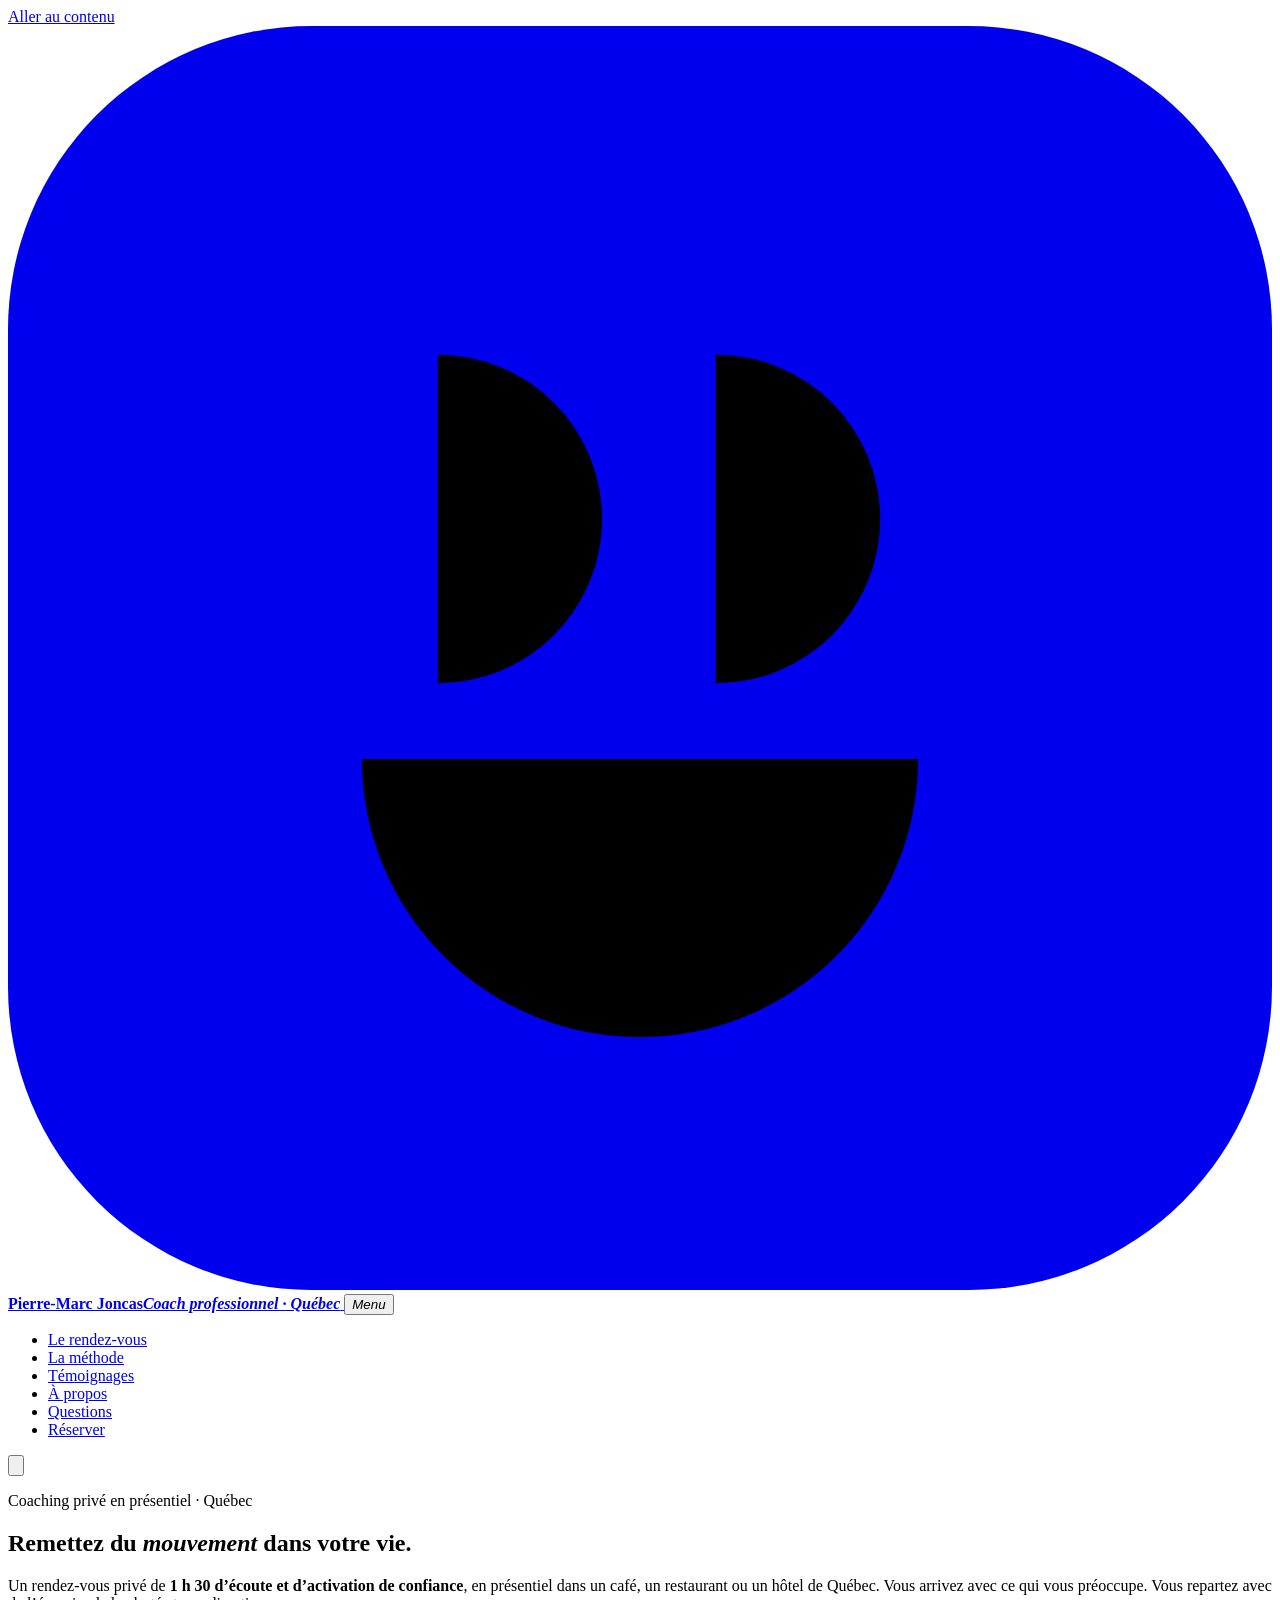
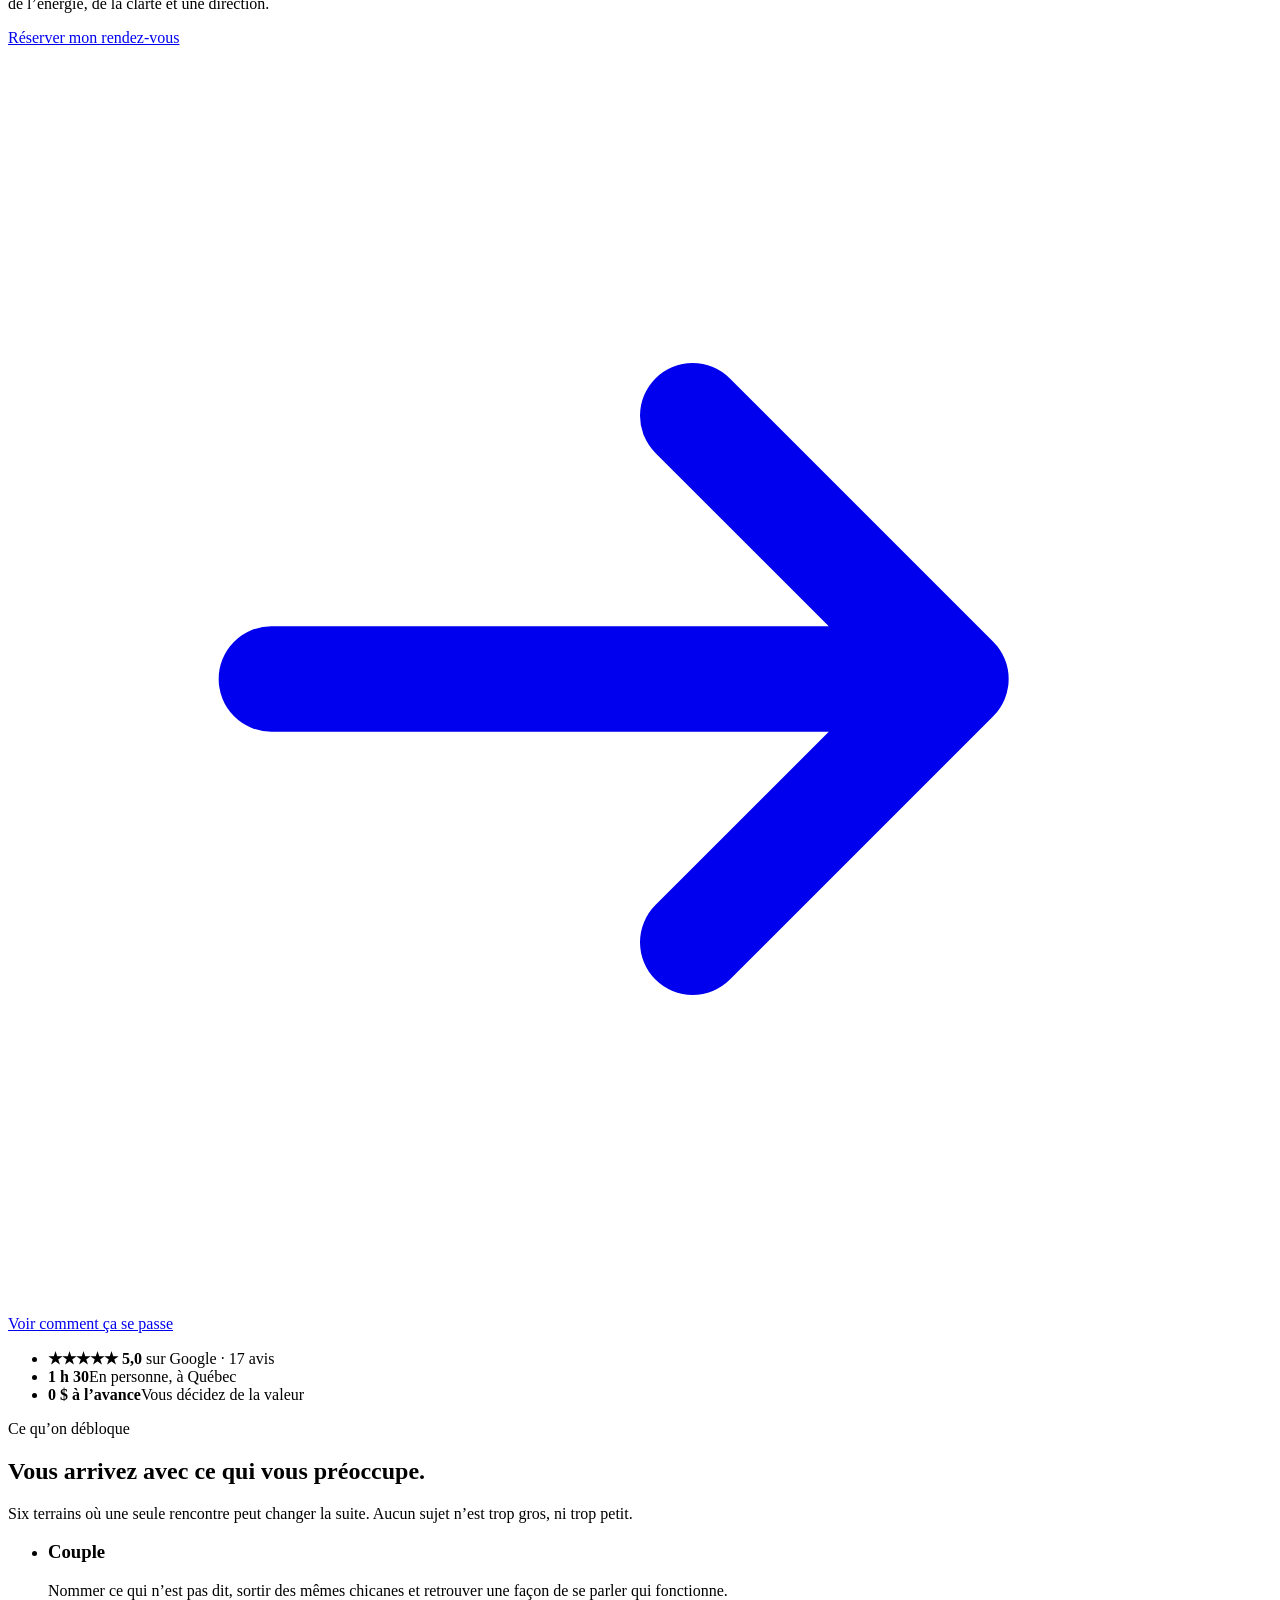
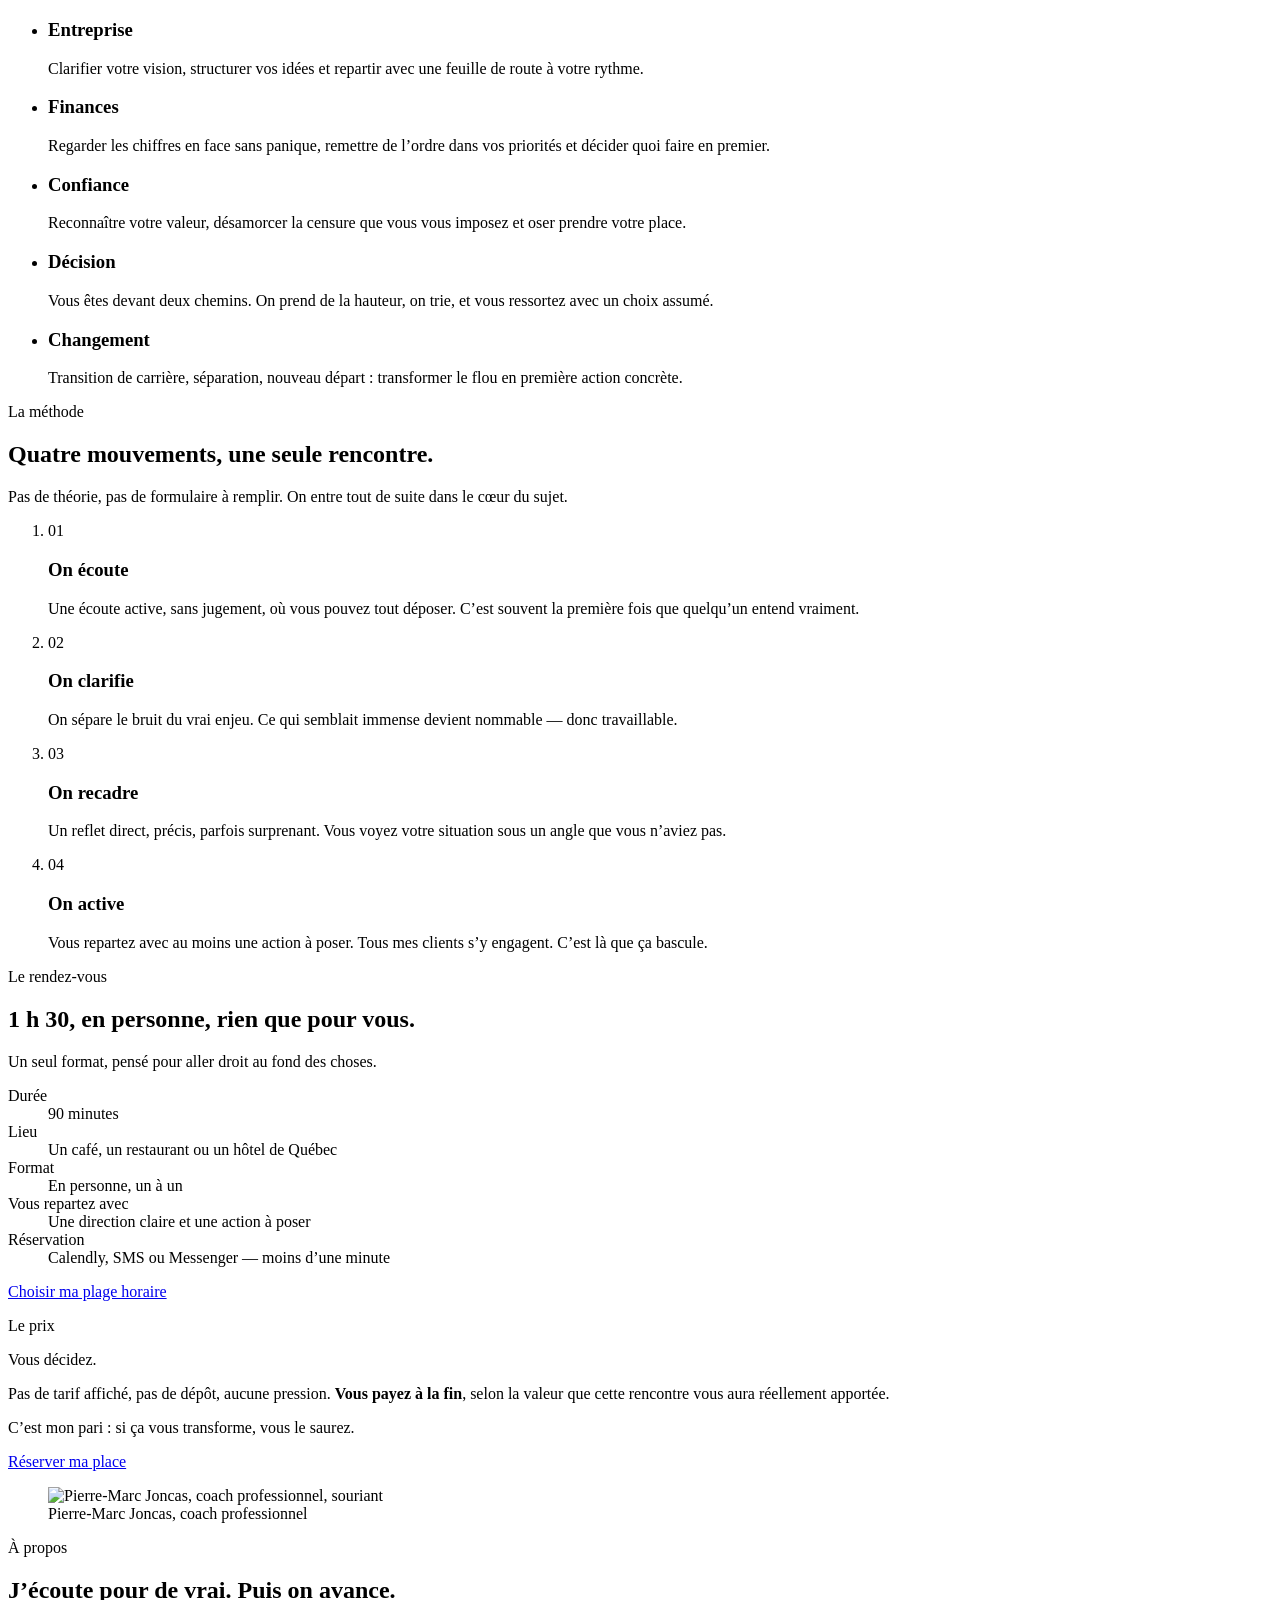
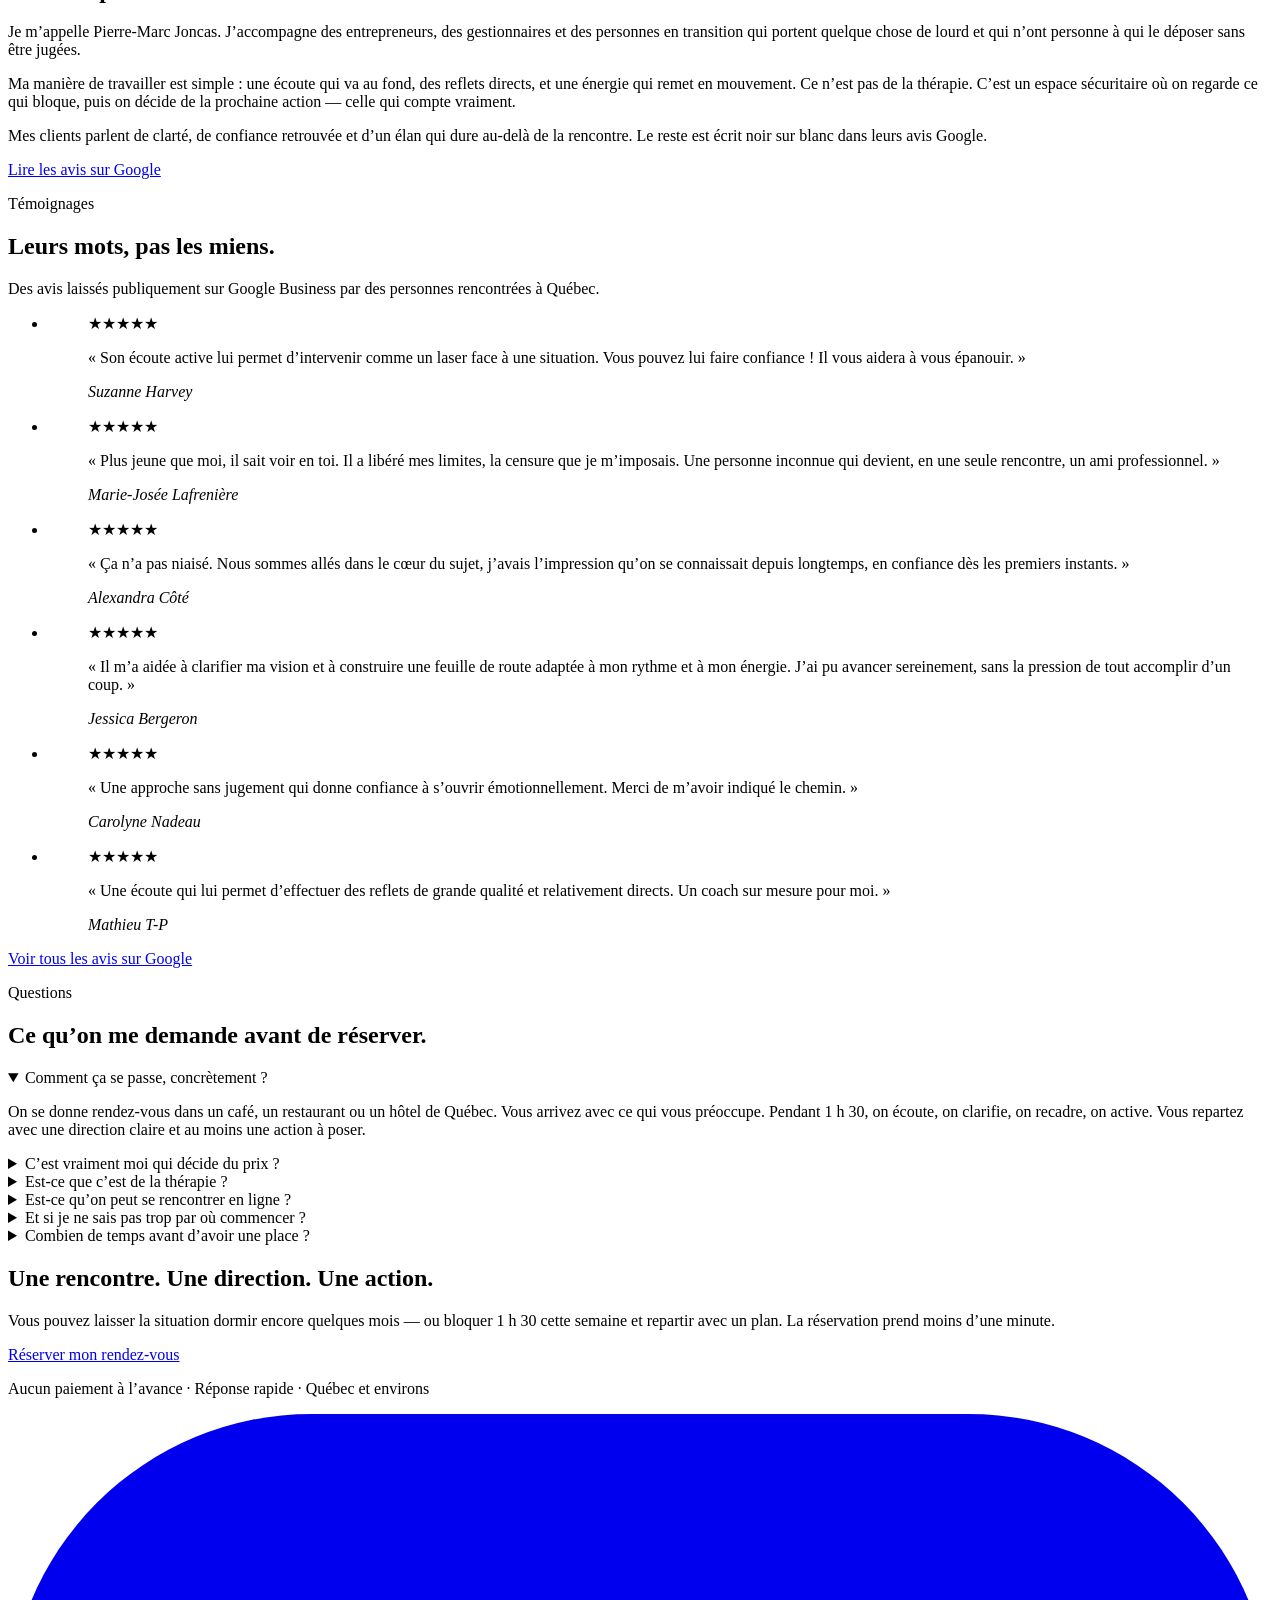
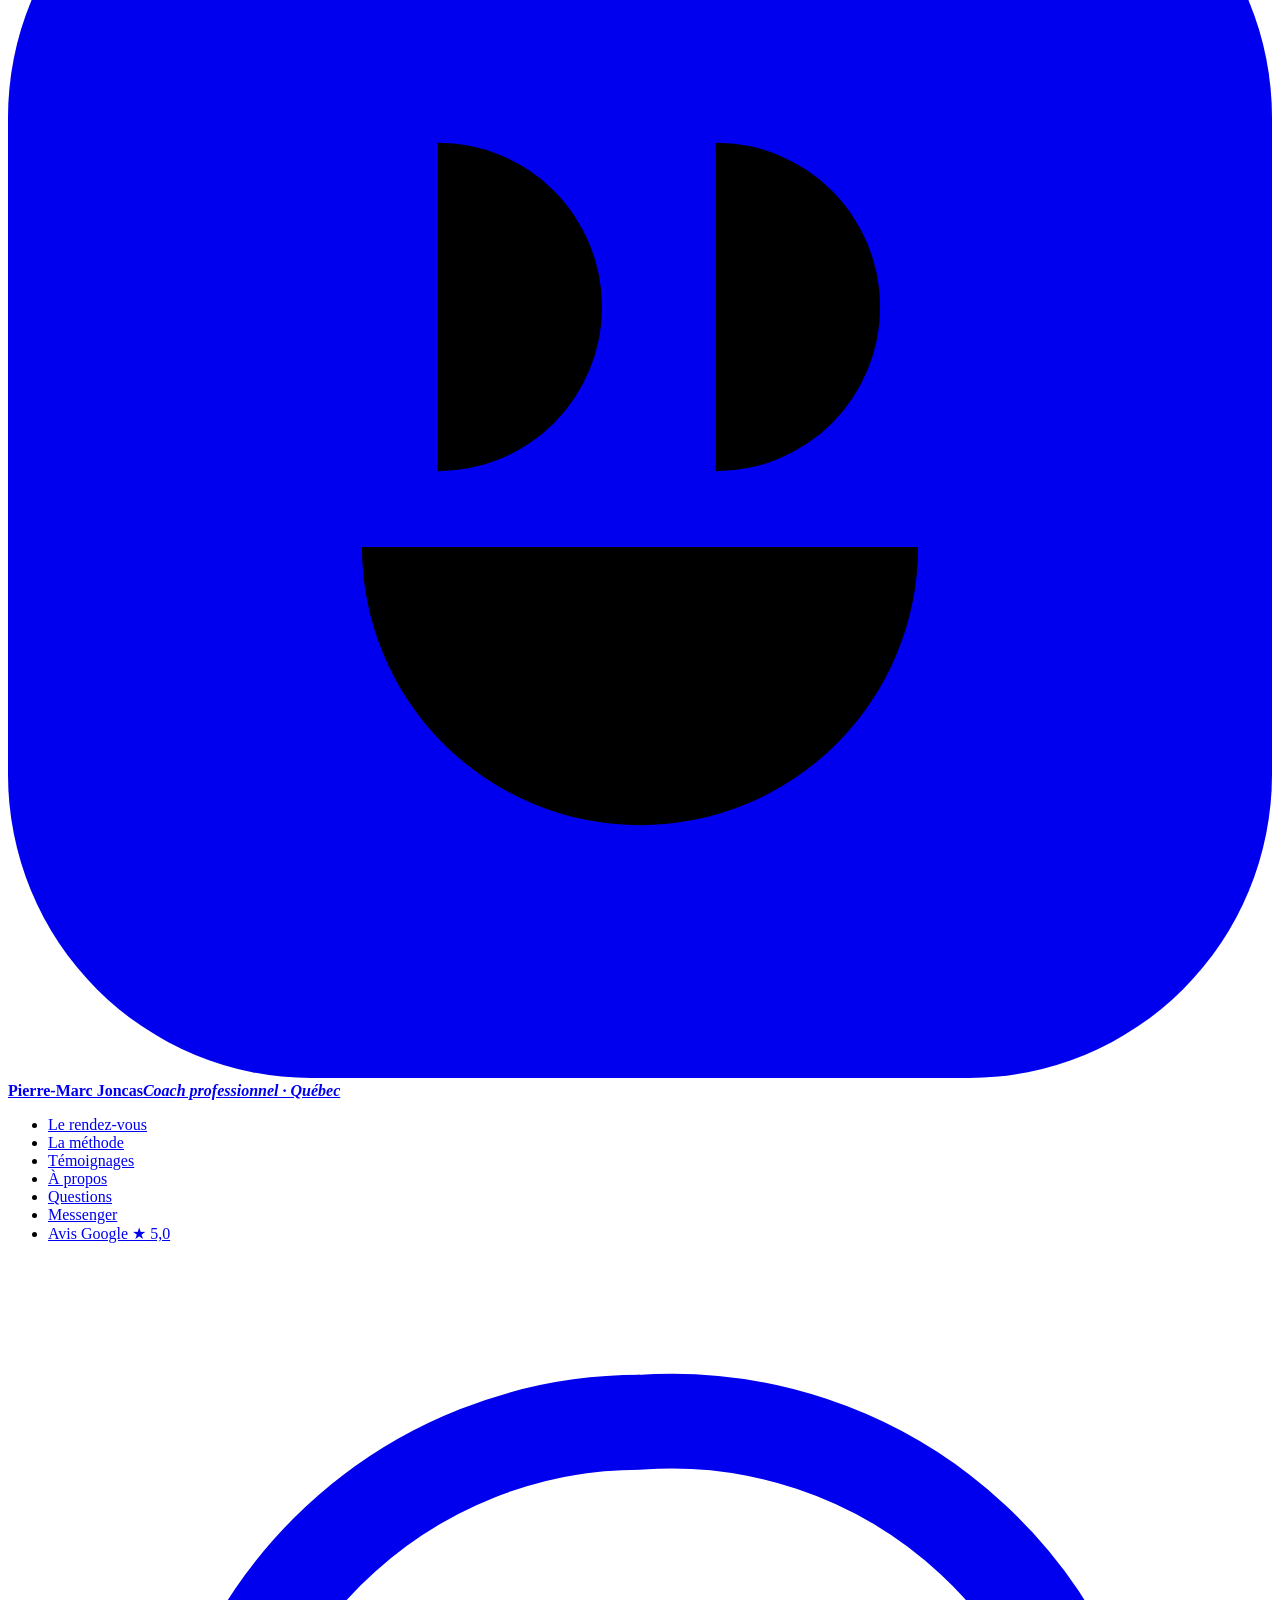
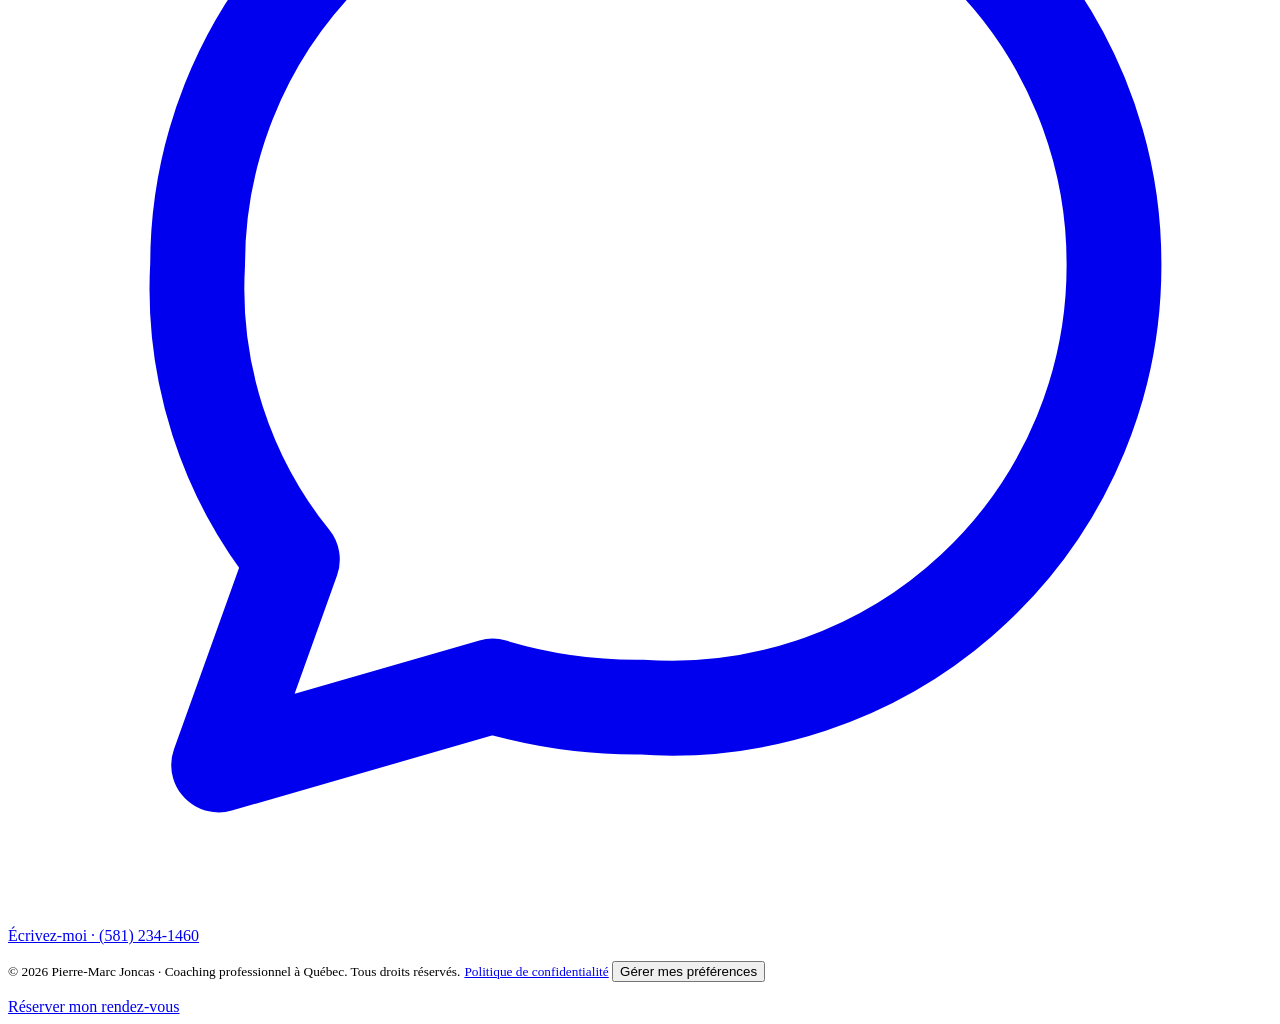
==== public/index.html @ bb1e0d39 "Full website" ====
<!doctype html>
<html lang="fr-CA">
<head>
<meta charset="utf-8">
<meta name="viewport" content="width=device-width, initial-scale=1">
<title>Pierre-Marc Joncas | Coach professionnel à Québec — Rendez-vous privé de 1 h 30</title>
<meta name="description" content="Remettez du mouvement dans votre vie. Rendez-vous privé de 1 h 30 d’écoute et d’activation de confiance, en présentiel à Québec. Couple, entreprise, finances, confiance, décision, changement. Vous décidez du montant à la fin.">
<meta name="theme-color" content="#FBF7F0" media="(prefers-color-scheme: light)">
<meta name="theme-color" content="#131211" media="(prefers-color-scheme: dark)">
<link rel="canonical" href="https://pierremarcjoncas.com/">

<meta property="og:type" content="website">
<meta property="og:locale" content="fr_CA">
<meta property="og:title" content="Pierre-Marc Joncas | Coach professionnel à Québec">
<meta property="og:description" content="Un rendez-vous privé de 1 h 30 pour retrouver clarté, confiance et direction. En présentiel à Québec. Vous décidez de la valeur reçue.">
<meta property="og:url" content="https://pierremarcjoncas.com/">
<meta property="og:image" content="https://pierremarcjoncas.com/assets/photo-pierre-marc.jpg">
<meta property="og:image:width" content="1954">
<meta property="og:image:height" content="1954">
<meta name="twitter:card" content="summary_large_image">
<meta property="og:image:alt" content="Pierre-Marc Joncas, coach professionnel à Québec">

<link rel="icon" href="/assets/favicon.svg" type="image/svg+xml">
<link rel="preconnect" href="https://fonts.googleapis.com">
<link rel="preconnect" href="https://fonts.gstatic.com" crossorigin>
<link rel="stylesheet" href="https://fonts.googleapis.com/css2?family=Figtree:wght@500;600;800;900&family=Inter:wght@400;500;600&display=swap">
<link rel="stylesheet" href="/styles.css">

<script>
  /* Applique le thème mémorisé avant le premier rendu (évite le flash). */
  try {
    var t = localStorage.getItem("pmj-theme");
    if (t) document.documentElement.setAttribute("data-theme", t);
  } catch (e) {}
</script>

<script type="application/ld+json">
{
  "@context": "https://schema.org",
  "@type": "LocalBusiness",
  "@id": "https://pierremarcjoncas.com/#business",
  "name": "Pierre-Marc Joncas | Coach Professionnel",
  "description": "Coaching professionnel et coaching de vie à Québec. Rendez-vous privés de 1 h 30 d'écoute et d'activation de confiance, en présentiel.",
  "url": "https://pierremarcjoncas.com/",
  "image": "https://pierremarcjoncas.com/assets/photo-pierre-marc.jpg",
  "telephone": "+1-581-234-1460",
  "areaServed": { "@type": "City", "name": "Québec, QC, Canada" },
  "address": { "@type": "PostalAddress", "addressLocality": "Québec", "addressRegion": "QC", "addressCountry": "CA" },
  "priceRange": "Contribution volontaire",
  "aggregateRating": { "@type": "AggregateRating", "ratingValue": "5.0", "reviewCount": "17", "bestRating": "5" },
  "sameAs": ["https://share.google/8pZRaYkgu8WOHN0FX"]
}
</script>
</head>
<body>

<a class="skip" href="#contenu">Aller au contenu</a>

<header id="haut">
  <nav aria-label="Navigation principale">
    <a class="brand" href="#haut" aria-label="Pierre-Marc Joncas, accueil">
      <svg class="mark" viewBox="0 0 100 100" aria-hidden="true" focusable="false">
        <rect width="100" height="100" rx="24" fill="currentColor"/>
        <path d="M34 26a13 13 0 0 1 0 26z" fill="var(--mark-face)"/>
        <path d="M56 26a13 13 0 0 1 0 26z" fill="var(--mark-face)"/>
        <path d="M28 58h44a22 22 0 0 1-44 0z" fill="var(--mark-face)"/>
      </svg>
      <b>Pierre-Marc Joncas<i>Coach professionnel · Québec</i></b>
    </a>

    <button type="button" class="burger" aria-expanded="false" aria-controls="menu">
      <span aria-hidden="true"></span>
      <em>Menu</em>
    </button>

    <ul id="menu">
      <li><a href="#rendez-vous">Le rendez-vous</a></li>
      <li><a href="#methode">La méthode</a></li>
      <li><a href="#temoignages">Témoignages</a></li>
      <li><a href="#a-propos">À propos</a></li>
      <li><a href="#questions">Questions</a></li>
      <li><a class="btn btn-nav" href="https://calendly.com/pierremarcjoncas/appel-de-clarte" target="_blank" rel="noopener">Réserver</a></li>
    </ul>

    <button type="button" class="theme" data-theme-toggle aria-label="Basculer le mode sombre">
      <svg viewBox="0 0 24 24" aria-hidden="true" focusable="false"><path d="M20 14.5A8.5 8.5 0 0 1 9.5 4a8.5 8.5 0 1 0 10.5 10.5z" fill="none" stroke="currentColor" stroke-width="1.8" stroke-linejoin="round"/></svg>
    </button>
  </nav>
</header>

<main id="contenu">

  <section class="hero">
    <p class="eyebrow"><span class="dot" aria-hidden="true"></span> Coaching privé en présentiel · Québec</p>

    <h1>Remettez du <em>mouvement</em> dans votre vie.</h1>

    <p class="lead">
      Un rendez-vous privé de <strong>1 h 30 d’écoute et d’activation de confiance</strong>, en présentiel
      dans un café, un restaurant ou un hôtel de Québec. Vous arrivez avec ce qui vous préoccupe.
      Vous repartez avec de l’énergie, de la clarté et une direction.
    </p>

    <p class="actions">
      <a class="btn btn-primary" href="https://calendly.com/pierremarcjoncas/appel-de-clarte" target="_blank" rel="noopener">
        Réserver mon rendez-vous
        <svg viewBox="0 0 24 24" aria-hidden="true" focusable="false"><path d="M5 12h13m0 0-5-5m5 5-5 5" fill="none" stroke="currentColor" stroke-width="2" stroke-linecap="round" stroke-linejoin="round"/></svg>
      </a>
      <a class="btn btn-ghost" href="#methode">Voir comment ça se passe</a>
    </p>

    <ul class="proof">
      <li>
        <strong aria-label="5 étoiles sur 5">★★★★★</strong>
        <span><b>5,0</b> sur Google · 17 avis</span>
      </li>
      <li><strong>1 h 30</strong><span>En personne, à Québec</span></li>
      <li><strong>0 $ à l’avance</strong><span>Vous décidez de la valeur</span></li>
    </ul>
  </section>

  <section id="rendez-vous" class="themes">
    <header class="sec-head">
      <p class="tag">Ce qu’on débloque</p>
      <h2>Vous arrivez avec ce qui vous préoccupe.</h2>
      <p class="sub">Six terrains où une seule rencontre peut changer la suite. Aucun sujet n’est trop gros, ni trop petit.</p>
    </header>

    <ul class="cards">
      <li>
        <h3>Couple</h3>
        <p>Nommer ce qui n’est pas dit, sortir des mêmes chicanes et retrouver une façon de se parler qui fonctionne.</p>
      </li>
      <li>
        <h3>Entreprise</h3>
        <p>Clarifier votre vision, structurer vos idées et repartir avec une feuille de route à votre rythme.</p>
      </li>
      <li>
        <h3>Finances</h3>
        <p>Regarder les chiffres en face sans panique, remettre de l’ordre dans vos priorités et décider quoi faire en premier.</p>
      </li>
      <li>
        <h3>Confiance</h3>
        <p>Reconnaître votre valeur, désamorcer la censure que vous vous imposez et oser prendre votre place.</p>
      </li>
      <li>
        <h3>Décision</h3>
        <p>Vous êtes devant deux chemins. On prend de la hauteur, on trie, et vous ressortez avec un choix assumé.</p>
      </li>
      <li>
        <h3>Changement</h3>
        <p>Transition de carrière, séparation, nouveau départ : transformer le flou en première action concrète.</p>
      </li>
    </ul>
  </section>

  <section id="methode" class="methode">
    <header class="sec-head">
      <p class="tag">La méthode</p>
      <h2>Quatre mouvements, une seule rencontre.</h2>
      <p class="sub">Pas de théorie, pas de formulaire à remplir. On entre tout de suite dans le cœur du sujet.</p>
    </header>

    <ol class="steps">
      <li>
        <p class="num">01</p>
        <h3>On écoute</h3>
        <p>Une écoute active, sans jugement, où vous pouvez tout déposer. C’est souvent la première fois que quelqu’un entend vraiment.</p>
      </li>
      <li>
        <p class="num">02</p>
        <h3>On clarifie</h3>
        <p>On sépare le bruit du vrai enjeu. Ce qui semblait immense devient nommable — donc travaillable.</p>
      </li>
      <li>
        <p class="num">03</p>
        <h3>On recadre</h3>
        <p>Un reflet direct, précis, parfois surprenant. Vous voyez votre situation sous un angle que vous n’aviez pas.</p>
      </li>
      <li>
        <p class="num">04</p>
        <h3>On active</h3>
        <p>Vous repartez avec au moins une action à poser. Tous mes clients s’y engagent. C’est là que ça bascule.</p>
      </li>
    </ol>
  </section>

  <section class="offre">
    <article class="offre-detail">
      <p class="tag">Le rendez-vous</p>
      <h2>1 h 30, en personne, rien que pour vous.</h2>
      <p class="offre-intro">Un seul format, pensé pour aller droit au fond des choses.</p>

      <dl class="fiche">
        <dt>Durée</dt>
        <dd>90 minutes</dd>

        <dt>Lieu</dt>
        <dd>Un café, un restaurant ou un hôtel de Québec</dd>

        <dt>Format</dt>
        <dd>En personne, un à un</dd>

        <dt>Vous repartez avec</dt>
        <dd>Une direction claire et une action à poser</dd>

        <dt>Réservation</dt>
        <dd>Calendly, SMS ou Messenger — moins d’une minute</dd>
      </dl>
      <p class="actions">
        <a class="btn btn-primary" href="https://calendly.com/pierremarcjoncas/appel-de-clarte" target="_blank" rel="noopener">Choisir ma plage horaire</a>
      </p>
    </article>

    <aside class="prix">
      <p class="tag tag-light">Le prix</p>
      <p class="prix-chiffre">Vous décidez.</p>
      <p>
        Pas de tarif affiché, pas de dépôt, aucune pression. <strong>Vous payez à la fin</strong>,
        selon la valeur que cette rencontre vous aura réellement apportée.
      </p>
      <p class="prix-note">C’est mon pari : si ça vous transforme, vous le saurez.</p>
      <p class="actions">
        <a class="btn btn-light" href="https://calendly.com/pierremarcjoncas/appel-de-clarte" target="_blank" rel="noopener">Réserver ma place</a>
      </p>
    </aside>
  </section>

  <section id="a-propos" class="apropos">
    <figure>
      <img class="portrait" src="/assets/photo-pierre-marc.jpg"
           alt="Pierre-Marc Joncas, coach professionnel, souriant"
           width="1954" height="1954" loading="lazy" decoding="async">
      <figcaption>Pierre-Marc Joncas, coach professionnel</figcaption>
    </figure>

    <article>
      <p class="tag">À propos</p>
      <h2>J’écoute pour de vrai. Puis on avance.</h2>
      <p>
        Je m’appelle Pierre-Marc Joncas. J’accompagne des entrepreneurs, des gestionnaires et des personnes
        en transition qui portent quelque chose de lourd et qui n’ont personne à qui le déposer sans être jugées.
      </p>
      <p>
        Ma manière de travailler est simple : une écoute qui va au fond, des reflets directs, et une énergie
        qui remet en mouvement. Ce n’est pas de la thérapie. C’est un espace sécuritaire où on regarde ce qui bloque,
        puis on décide de la prochaine action — celle qui compte vraiment.
      </p>
      <p>
        Mes clients parlent de clarté, de confiance retrouvée et d’un élan qui dure au-delà de la rencontre.
        Le reste est écrit noir sur blanc dans leurs avis Google.
      </p>
      <p class="actions">
        <a class="btn btn-ghost" href="https://share.google/8pZRaYkgu8WOHN0FX" target="_blank" rel="noopener">Lire les avis sur Google</a>
      </p>
    </article>
  </section>

  <section id="temoignages" class="temoignages">
    <header class="sec-head">
      <p class="tag">Témoignages</p>
      <h2>Leurs mots, pas les miens.</h2>
      <p class="sub">Des avis laissés publiquement sur Google Business par des personnes rencontrées à Québec.</p>
    </header>

    <ul class="quotes">
      <li>
        <blockquote>
          <p class="stars" aria-hidden="true">★★★★★</p>
          <p>« Son écoute active lui permet d’intervenir comme un laser face à une situation. Vous pouvez lui faire confiance ! Il vous aidera à vous épanouir. »</p>
          <footer><cite>Suzanne Harvey</cite></footer>
        </blockquote>
      </li>
      <li>
        <blockquote>
          <p class="stars" aria-hidden="true">★★★★★</p>
          <p>« Plus jeune que moi, il sait voir en toi. Il a libéré mes limites, la censure que je m’imposais. Une personne inconnue qui devient, en une seule rencontre, un ami professionnel. »</p>
          <footer><cite>Marie-Josée Lafrenière</cite></footer>
        </blockquote>
      </li>
      <li>
        <blockquote>
          <p class="stars" aria-hidden="true">★★★★★</p>
          <p>« Ça n’a pas niaisé. Nous sommes allés dans le cœur du sujet, j’avais l’impression qu’on se connaissait depuis longtemps, en confiance dès les premiers instants. »</p>
          <footer><cite>Alexandra Côté</cite></footer>
        </blockquote>
      </li>
      <li>
        <blockquote>
          <p class="stars" aria-hidden="true">★★★★★</p>
          <p>« Il m’a aidée à clarifier ma vision et à construire une feuille de route adaptée à mon rythme et à mon énergie. J’ai pu avancer sereinement, sans la pression de tout accomplir d’un coup. »</p>
          <footer><cite>Jessica Bergeron</cite></footer>
        </blockquote>
      </li>
      <li>
        <blockquote>
          <p class="stars" aria-hidden="true">★★★★★</p>
          <p>« Une approche sans jugement qui donne confiance à s’ouvrir émotionnellement. Merci de m’avoir indiqué le chemin. »</p>
          <footer><cite>Carolyne Nadeau</cite></footer>
        </blockquote>
      </li>
      <li>
        <blockquote>
          <p class="stars" aria-hidden="true">★★★★★</p>
          <p>« Une écoute qui lui permet d’effectuer des reflets de grande qualité et relativement directs. Un coach sur mesure pour moi. »</p>
          <footer><cite>Mathieu T-P</cite></footer>
        </blockquote>
      </li>
    </ul>

    <p class="actions actions-center">
      <a class="btn btn-ghost" href="https://share.google/8pZRaYkgu8WOHN0FX" target="_blank" rel="noopener">Voir tous les avis sur Google</a>
    </p>
  </section>

  <section id="questions" class="faq">
    <header class="sec-head">
      <p class="tag">Questions</p>
      <h2>Ce qu’on me demande avant de réserver.</h2>
    </header>

    <details name="faq" open>
      <summary>Comment ça se passe, concrètement ?</summary>
      <p>On se donne rendez-vous dans un café, un restaurant ou un hôtel de Québec. Vous arrivez avec ce qui vous préoccupe. Pendant 1 h 30, on écoute, on clarifie, on recadre, on active. Vous repartez avec une direction claire et au moins une action à poser.</p>
    </details>
    <details name="faq">
      <summary>C’est vraiment moi qui décide du prix ?</summary>
      <p>Oui. Aucun montant n’est fixé d’avance et vous ne payez rien à la réservation. À la fin de la rencontre, vous choisissez ce que l’expérience valait pour vous. C’est ma façon de rester aligné avec la valeur réellement livrée.</p>
    </details>
    <details name="faq">
      <summary>Est-ce que c’est de la thérapie ?</summary>
      <p>Non. C’est du coaching : on part de votre situation actuelle et on regarde vers l’avant, avec de l’écoute et de la mise en action. Si votre besoin relève d’un suivi psychologique, je vous le dirai franchement et je vous orienterai.</p>
    </details>
    <details name="faq">
      <summary>Est-ce qu’on peut se rencontrer en ligne ?</summary>
      <p>Ma formule signature est en présentiel, à Québec — la présence physique change la qualité de l’échange. Pour les personnes hors région, écrivez-moi par SMS ou Messenger : on trouvera une solution.</p>
    </details>
    <details name="faq">
      <summary>Et si je ne sais pas trop par où commencer ?</summary>
      <p>C’est le point de départ le plus fréquent. Vous n’avez rien à préparer. Venez avec le flou : c’est exactement le matériel qu’on utilise pour trouver la clarté.</p>
    </details>
    <details name="faq">
      <summary>Combien de temps avant d’avoir une place ?</summary>
      <p>Généralement quelques jours. Le calendrier affiche mes disponibilités réelles en temps réel : si une plage apparaît, elle est libre.</p>
    </details>
  </section>

  <section class="finale">
    <h2>Une rencontre. Une direction. Une action.</h2>
    <p>
      Vous pouvez laisser la situation dormir encore quelques mois — ou bloquer 1 h 30 cette semaine
      et repartir avec un plan. La réservation prend moins d’une minute.
    </p>
    <p class="actions actions-center">
      <a class="btn btn-primary btn-lg" href="https://calendly.com/pierremarcjoncas/appel-de-clarte" target="_blank" rel="noopener">Réserver mon rendez-vous</a>
    </p>
    <p class="finale-note">Aucun paiement à l’avance · Réponse rapide · Québec et environs</p>
  </section>

</main>

<footer>
  <section class="foot-bar">
    <a class="brand" href="#haut" aria-label="Pierre-Marc Joncas, retour en haut">
      <svg class="mark" viewBox="0 0 100 100" aria-hidden="true" focusable="false">
        <rect width="100" height="100" rx="24" fill="currentColor"/>
        <path d="M34 26a13 13 0 0 1 0 26z" fill="var(--mark-face)"/>
        <path d="M56 26a13 13 0 0 1 0 26z" fill="var(--mark-face)"/>
        <path d="M28 58h44a22 22 0 0 1-44 0z" fill="var(--mark-face)"/>
      </svg>
      <b>Pierre-Marc Joncas<i>Coach professionnel · Québec</i></b>
    </a>

    <nav aria-label="Navigation du bas de page">
      <ul>
        <li><a href="#rendez-vous">Le rendez-vous</a></li>
        <li><a href="#methode">La méthode</a></li>
        <li><a href="#temoignages">Témoignages</a></li>
        <li><a href="#a-propos">À propos</a></li>
        <li><a href="#questions">Questions</a></li>
        <li><a href="https://m.me/pierremarcjoncas" target="_blank" rel="noopener">Messenger</a></li>
        <li><a href="https://share.google/8pZRaYkgu8WOHN0FX" target="_blank" rel="noopener">Avis Google ★ 5,0</a></li>
      </ul>
    </nav>

    <p class="foot-cta">
      <a class="btn btn-primary" href="sms:+15812341460">
        <svg viewBox="0 0 24 24" aria-hidden="true" focusable="false"><path d="M21 11.5a8.4 8.4 0 0 1-9 8.4 9.5 9.5 0 0 1-2.8-.4L4 21l1.4-3.9A8.2 8.2 0 0 1 3.6 11.5 8.4 8.4 0 0 1 12 3.1a8.4 8.4 0 0 1 9 8.4z" fill="none" stroke="currentColor" stroke-width="1.8" stroke-linejoin="round"/></svg>
        Écrivez-moi · (581) 234-1460
      </a>
    </p>
  </section>

  <p class="copy">
    <small>© <span data-year>2026</span> Pierre-Marc Joncas · Coaching professionnel à Québec. Tous droits réservés.</small>
    <small class="copy-legal">
      <a href="/politique-confidentialite.html">Politique de confidentialité</a>
      <button type="button" data-consent-open>Gérer mes préférences</button>
    </small>
  </p>
</footer>

<aside class="dock" aria-label="Réserver rapidement">
  <a class="btn btn-primary" href="https://calendly.com/pierremarcjoncas/appel-de-clarte" target="_blank" rel="noopener">Réserver mon rendez-vous</a>
</aside>

<!-- Bandeau de consentement — Loi 25 (Québec).
     Aucun suivi n’est chargé tant que le consentement n’est pas donné. -->
<aside class="consent" id="consent" role="dialog" aria-labelledby="consent-titre" aria-describedby="consent-texte" hidden>
  <h2 id="consent-titre">Vos renseignements personnels</h2>
  <p id="consent-texte">
    Ce site dépose un témoin essentiel à son fonctionnement (votre choix ci-dessous et votre thème d’affichage).
    Avec votre accord seulement, j’aimerais aussi mesurer la fréquentation du site, de façon anonyme,
    pour l’améliorer.
  </p>
  <p class="consent-actions">
    <button type="button" class="btn btn-primary" data-consent="all">Accepter</button>
    <button type="button" class="btn btn-ghost" data-consent="essential">Refuser</button>
  </p>
  <p class="consent-links">
    <a href="/politique-confidentialite.html">Politique de confidentialité</a>
  </p>
</aside>

<script src="/main.js" defer></script>
<script src="/consent.js" defer></script>
</body>
</html>
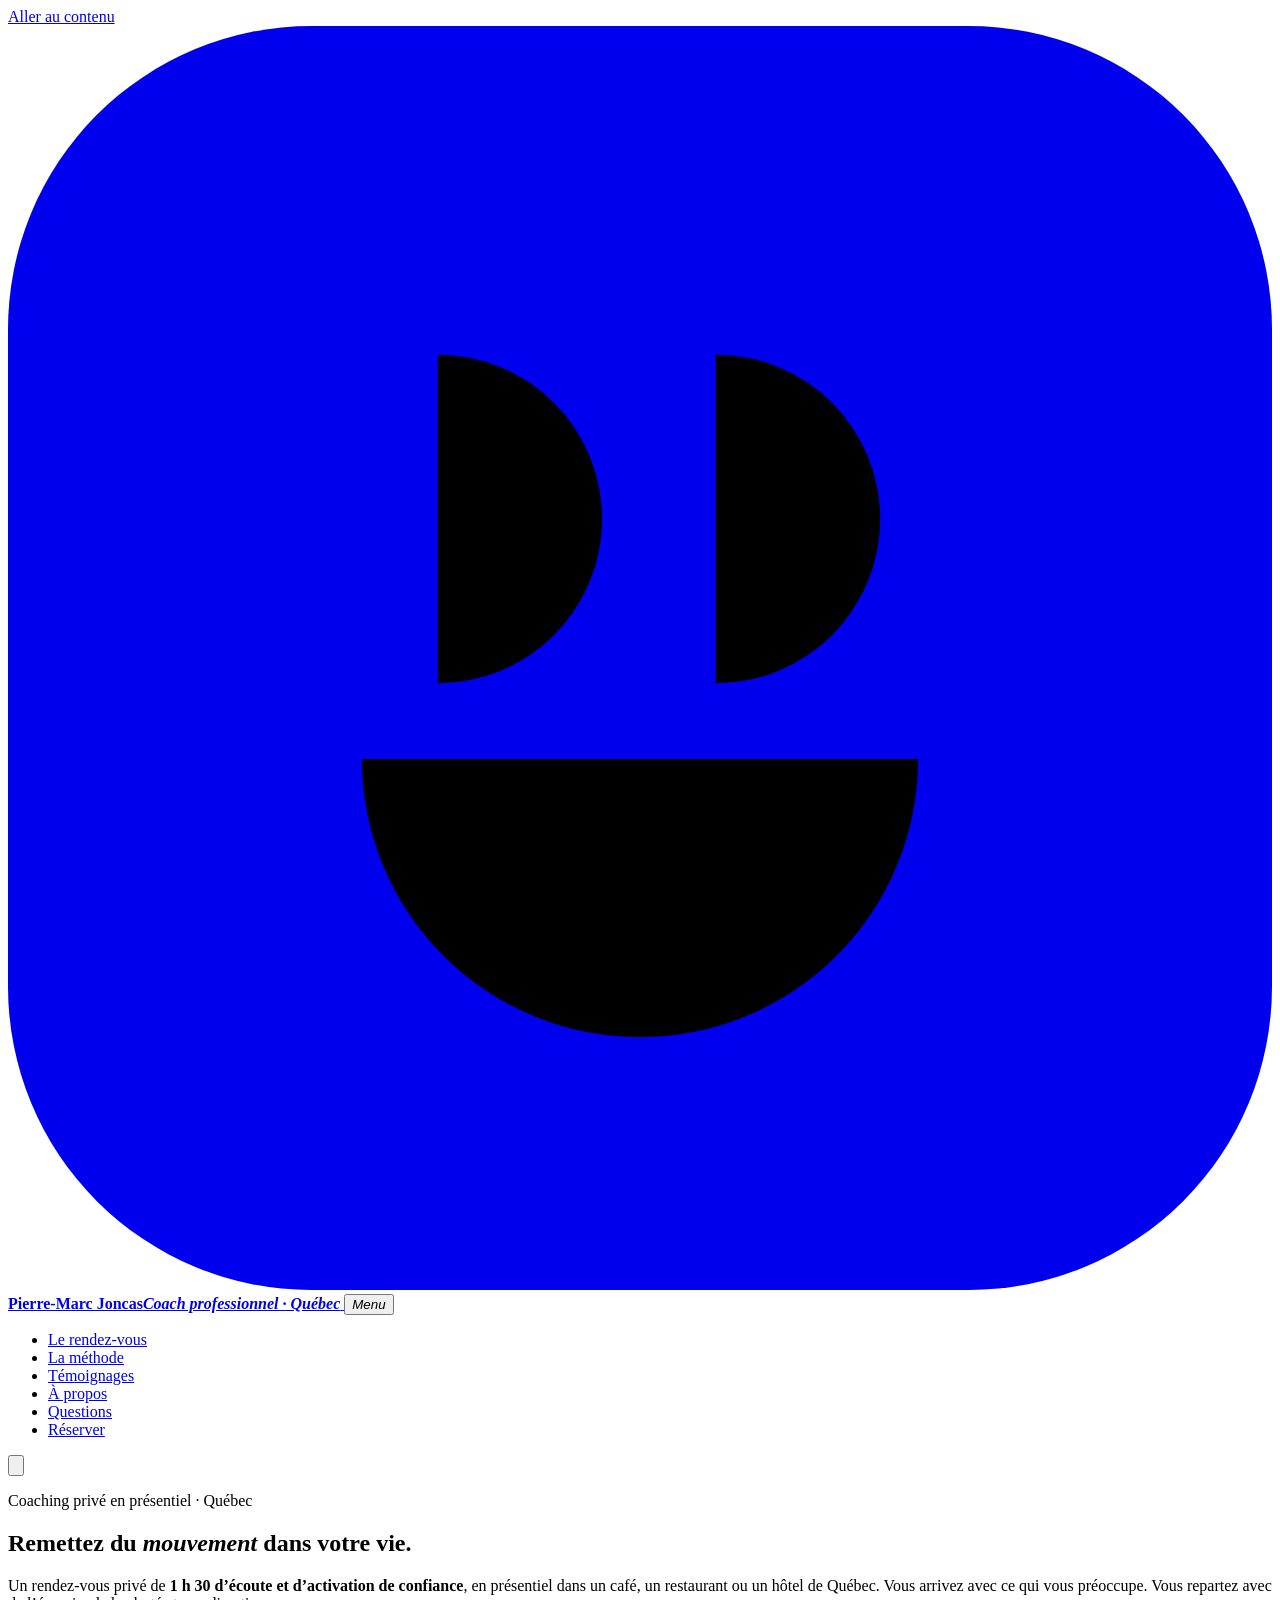
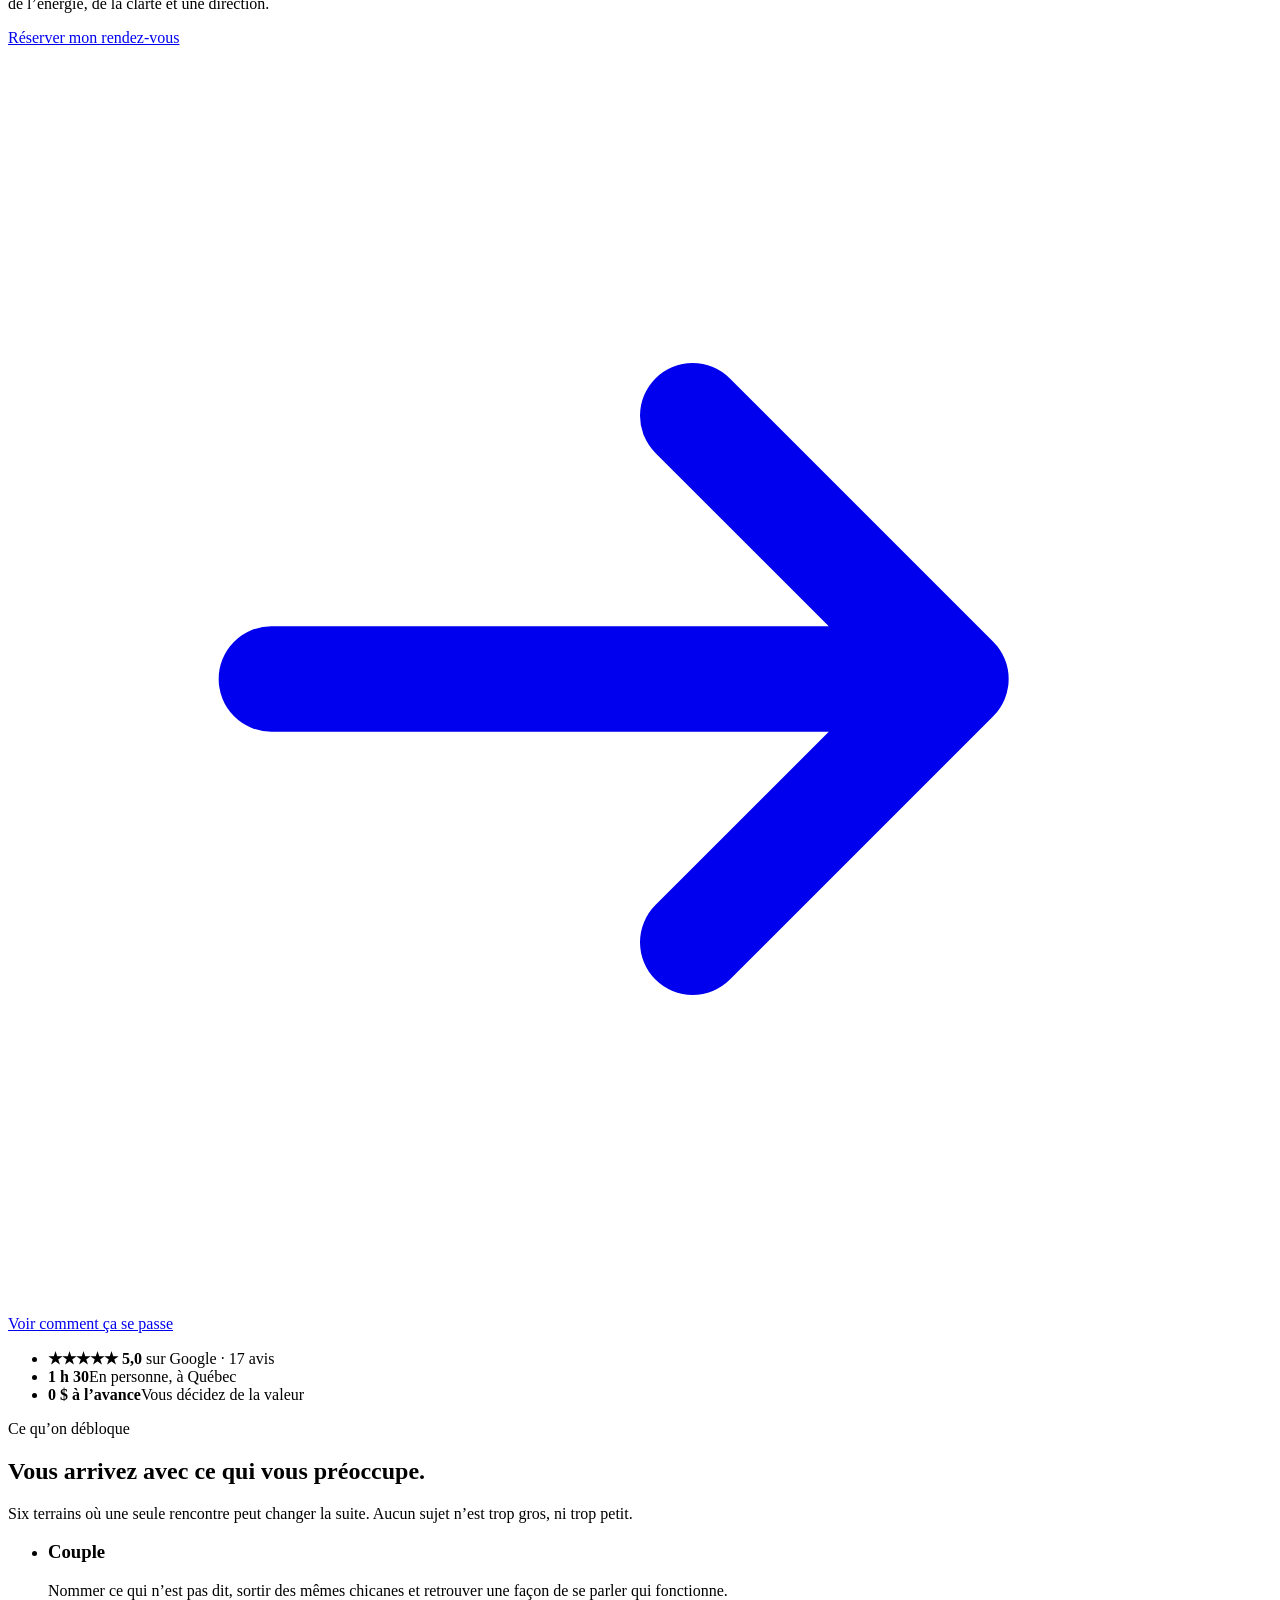
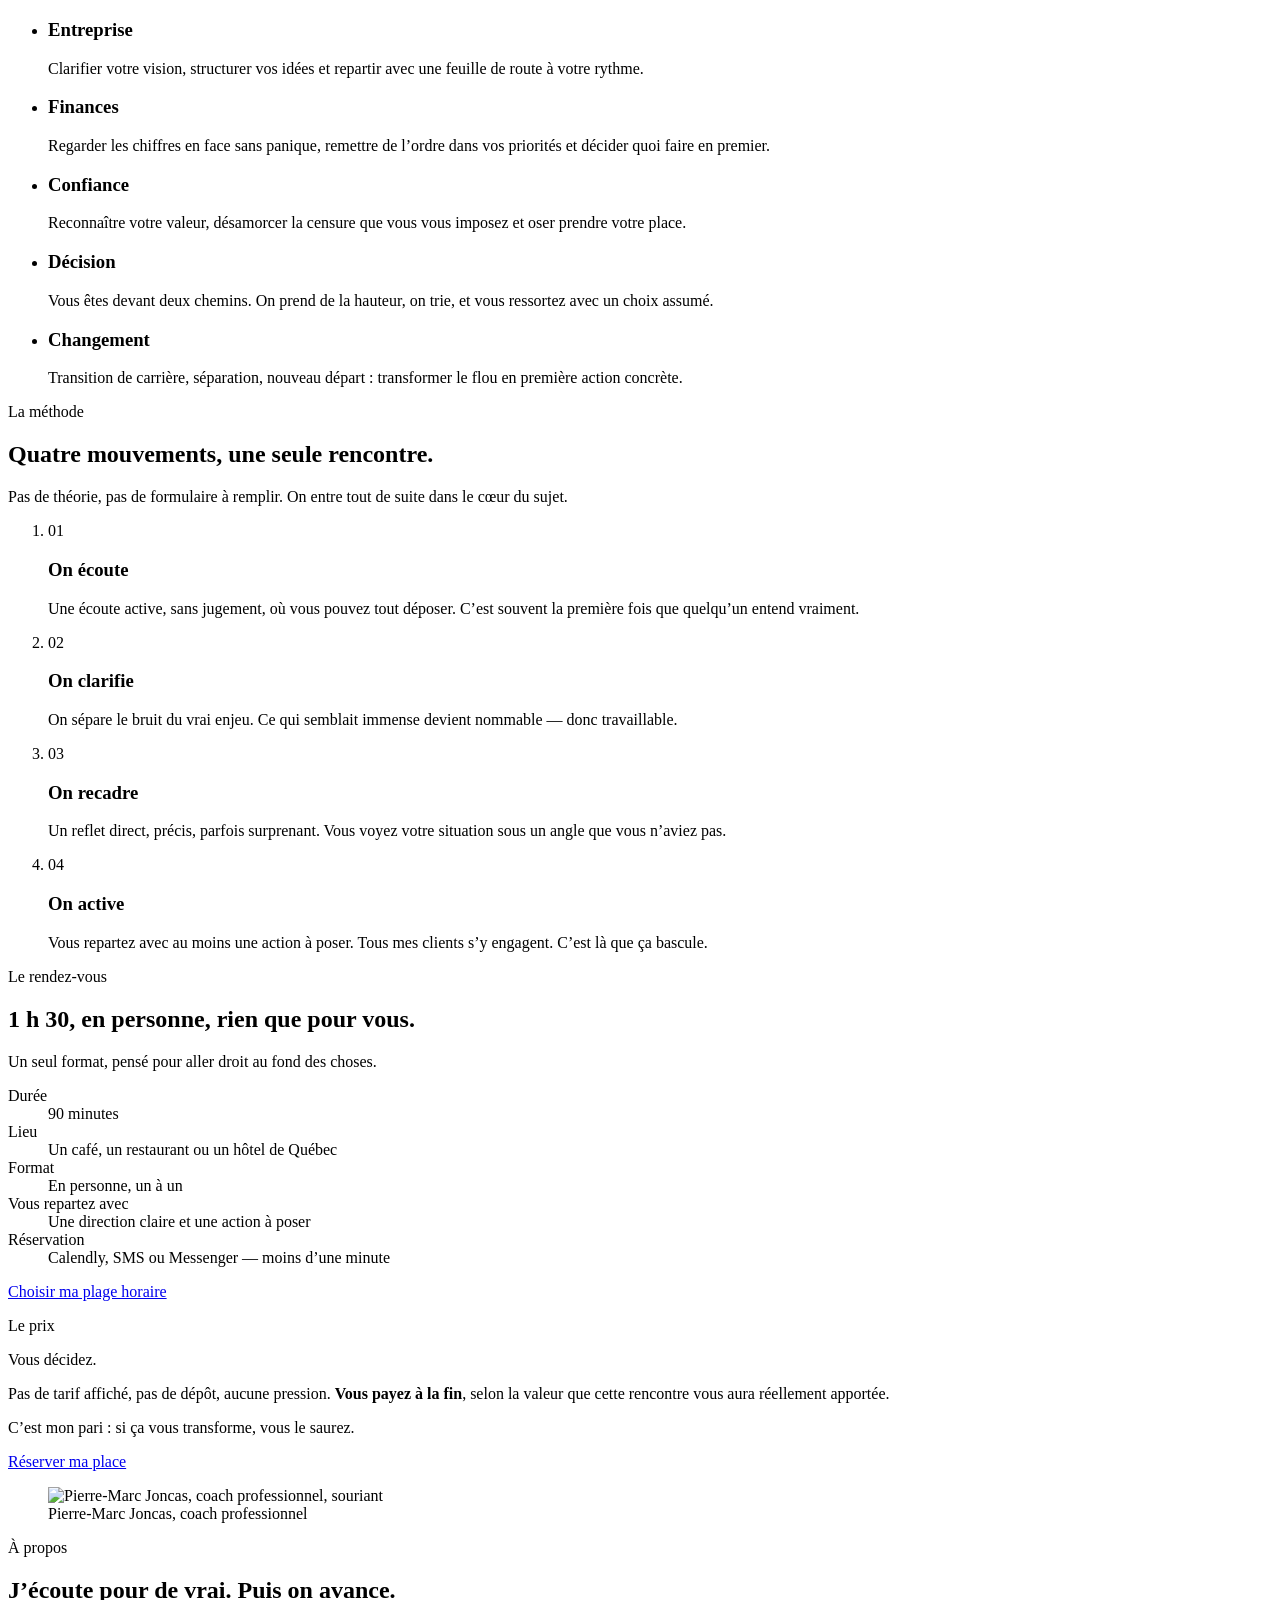
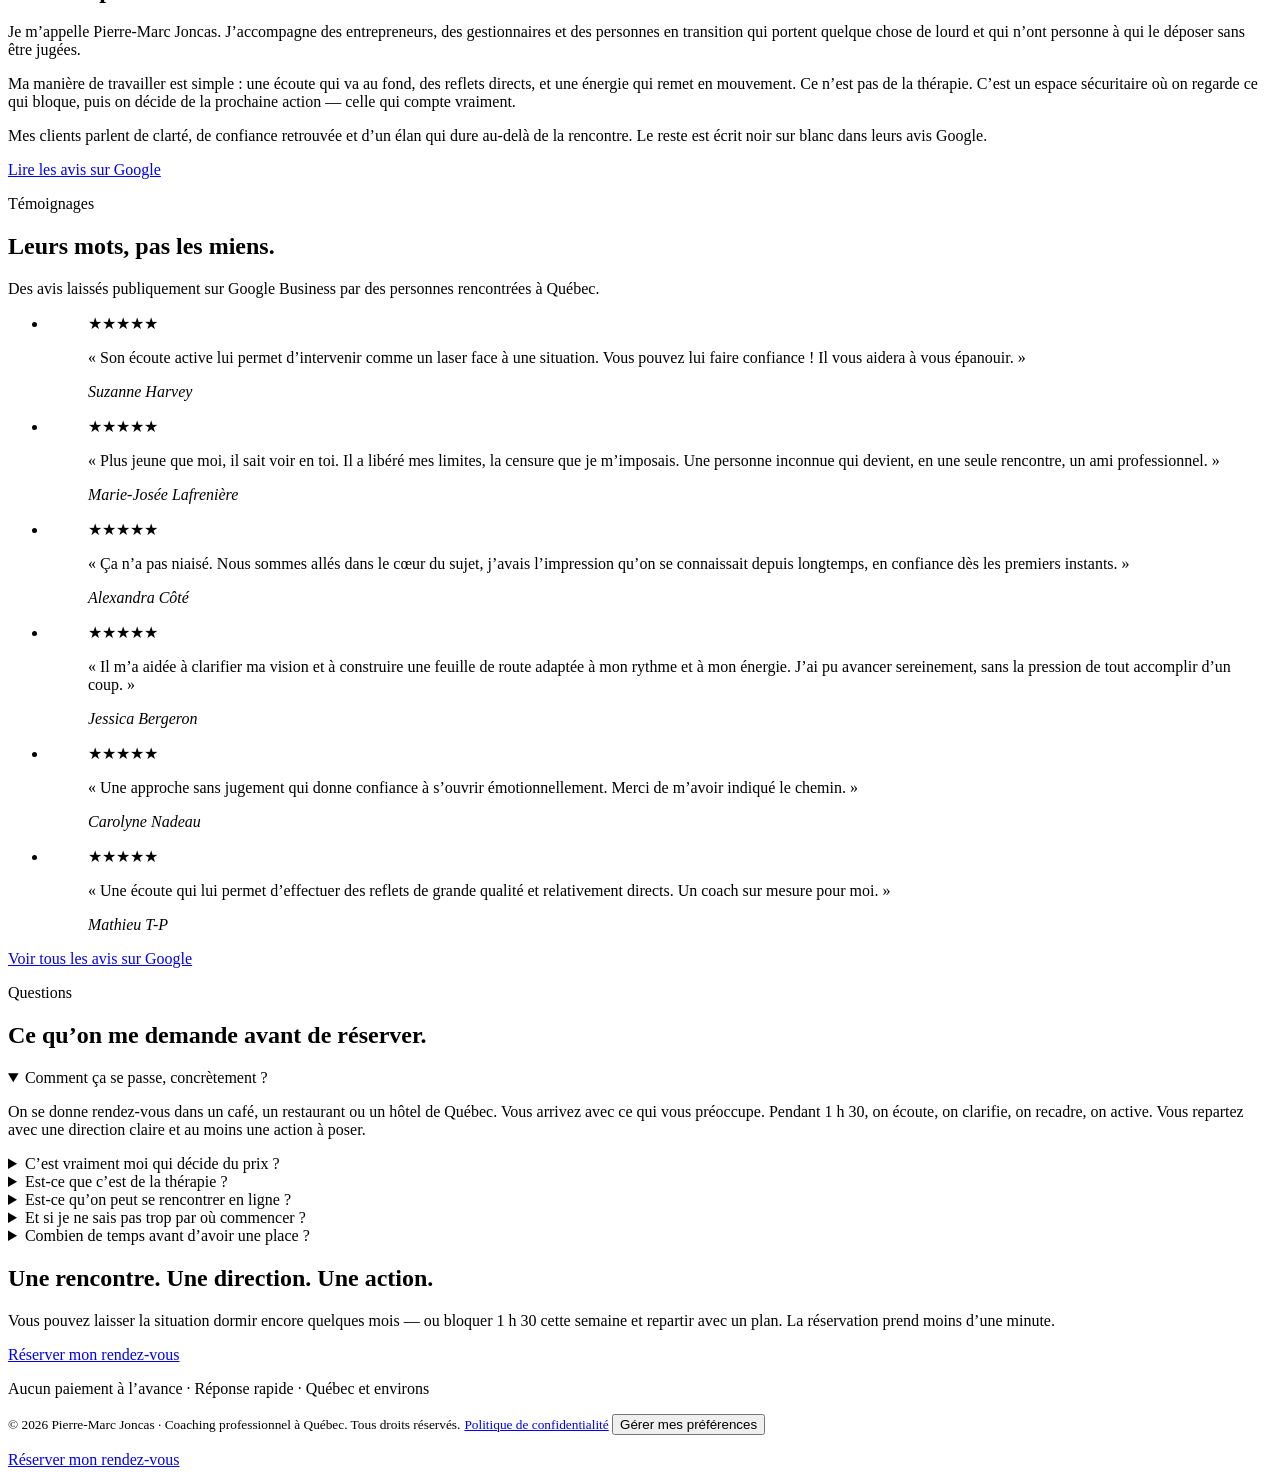
==== commit d2bf3642: "footnot fixes" ====
--- a/public/index.html
+++ b/public/index.html
@@ -24,7 +24,7 @@
 <link rel="preconnect" href="https://fonts.googleapis.com">
 <link rel="preconnect" href="https://fonts.gstatic.com" crossorigin>
 <link rel="stylesheet" href="https://fonts.googleapis.com/css2?family=Figtree:wght@500;600;800;900&family=Inter:wght@400;500;600&display=swap">
-<link rel="stylesheet" href="/styles.css">
+<link rel="stylesheet" href="/styles.css?v=2">
 
 <script>
   /* Applique le thème mémorisé avant le premier rendu (évite le flash). */
@@ -360,36 +360,6 @@
 </main>
 
 <footer>
-  <section class="foot-bar">
-    <a class="brand" href="#haut" aria-label="Pierre-Marc Joncas, retour en haut">
-      <svg class="mark" viewBox="0 0 100 100" aria-hidden="true" focusable="false">
-        <rect width="100" height="100" rx="24" fill="currentColor"/>
-        <path d="M34 26a13 13 0 0 1 0 26z" fill="var(--mark-face)"/>
-        <path d="M56 26a13 13 0 0 1 0 26z" fill="var(--mark-face)"/>
-        <path d="M28 58h44a22 22 0 0 1-44 0z" fill="var(--mark-face)"/>
-      </svg>
-      <b>Pierre-Marc Joncas<i>Coach professionnel · Québec</i></b>
-    </a>
-
-    <nav aria-label="Navigation du bas de page">
-      <ul>
-        <li><a href="#rendez-vous">Le rendez-vous</a></li>
-        <li><a href="#methode">La méthode</a></li>
-        <li><a href="#temoignages">Témoignages</a></li>
-        <li><a href="#a-propos">À propos</a></li>
-        <li><a href="#questions">Questions</a></li>
-        <li><a href="https://m.me/pierremarcjoncas" target="_blank" rel="noopener">Messenger</a></li>
-        <li><a href="https://share.google/8pZRaYkgu8WOHN0FX" target="_blank" rel="noopener">Avis Google ★ 5,0</a></li>
-      </ul>
-    </nav>
-
-    <p class="foot-cta">
-      <a class="btn btn-primary" href="sms:+15812341460">
-        <svg viewBox="0 0 24 24" aria-hidden="true" focusable="false"><path d="M21 11.5a8.4 8.4 0 0 1-9 8.4 9.5 9.5 0 0 1-2.8-.4L4 21l1.4-3.9A8.2 8.2 0 0 1 3.6 11.5 8.4 8.4 0 0 1 12 3.1a8.4 8.4 0 0 1 9 8.4z" fill="none" stroke="currentColor" stroke-width="1.8" stroke-linejoin="round"/></svg>
-        Écrivez-moi · (581) 234-1460
-      </a>
-    </p>
-  </section>
 
   <p class="copy">
     <small>© <span data-year>2026</span> Pierre-Marc Joncas · Coaching professionnel à Québec. Tous droits réservés.</small>
@@ -409,9 +379,7 @@
 <aside class="consent" id="consent" role="dialog" aria-labelledby="consent-titre" aria-describedby="consent-texte" hidden>
   <h2 id="consent-titre">Vos renseignements personnels</h2>
   <p id="consent-texte">
-    Ce site dépose un témoin essentiel à son fonctionnement (votre choix ci-dessous et votre thème d’affichage).
-    Avec votre accord seulement, j’aimerais aussi mesurer la fréquentation du site, de façon anonyme,
-    pour l’améliorer.
+    Un témoin est nécessaire au fonctionnement du site. Avec votre accord seulement, j’aimerais aussi en mesurer la fréquentation, de façon anonyme.
   </p>
   <p class="consent-actions">
     <button type="button" class="btn btn-primary" data-consent="all">Accepter</button>
@@ -422,7 +390,7 @@
   </p>
 </aside>
 
-<script src="/main.js" defer></script>
-<script src="/consent.js" defer></script>
+<script src="/main.js?v=2" defer></script>
+<script src="/consent.js?v=2" defer></script>
 </body>
 </html>
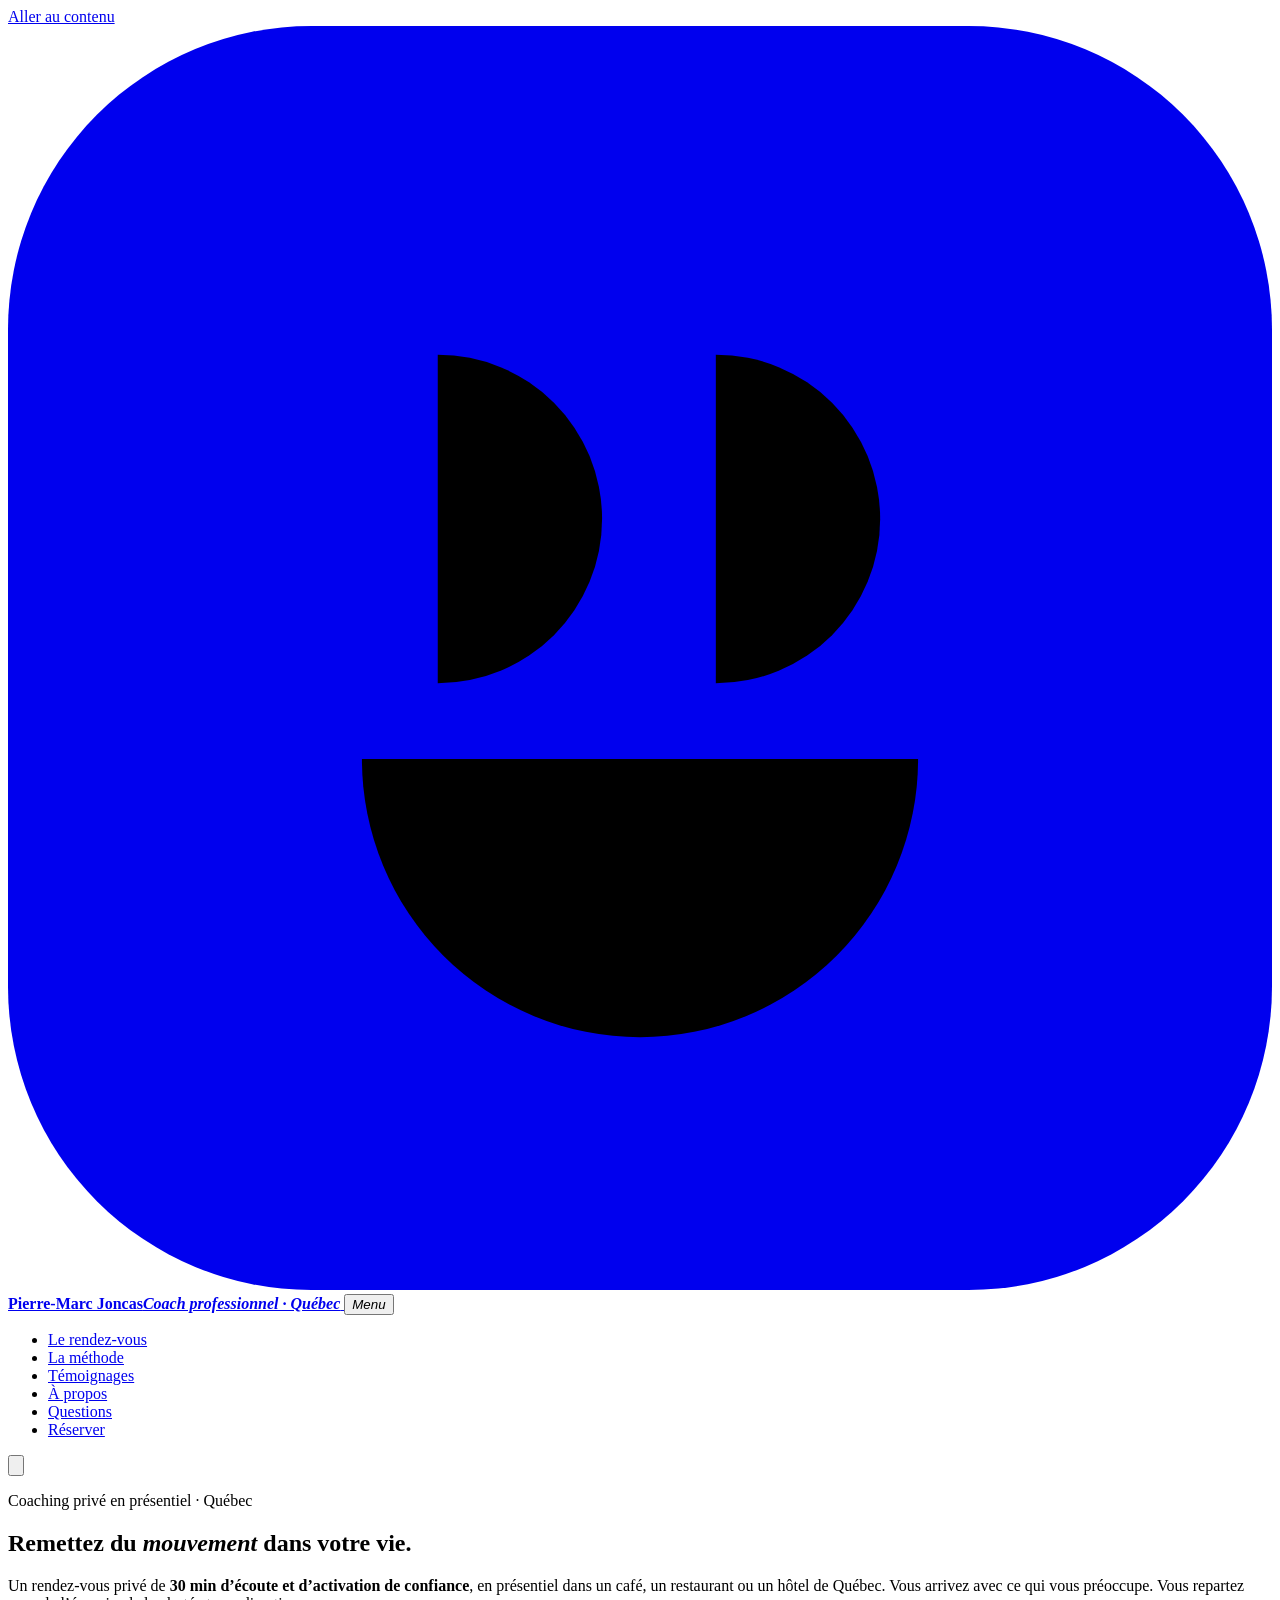
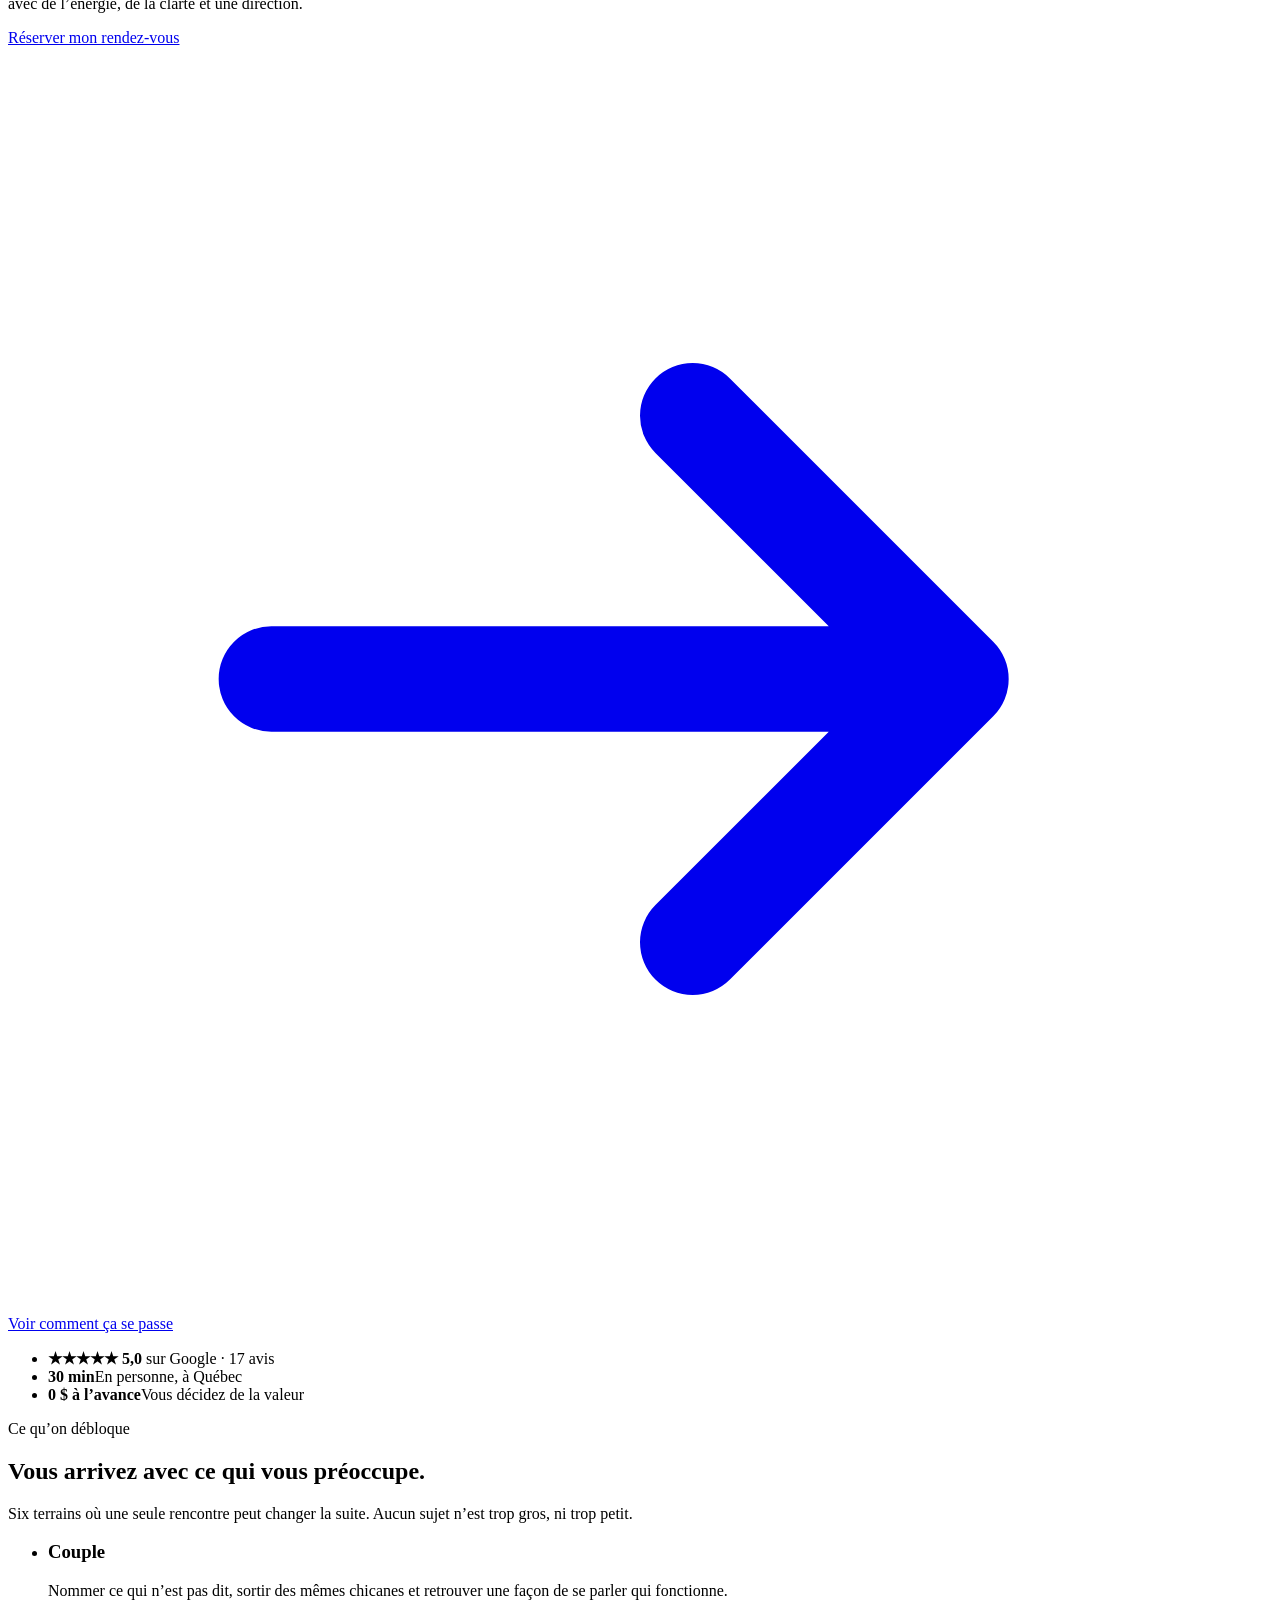
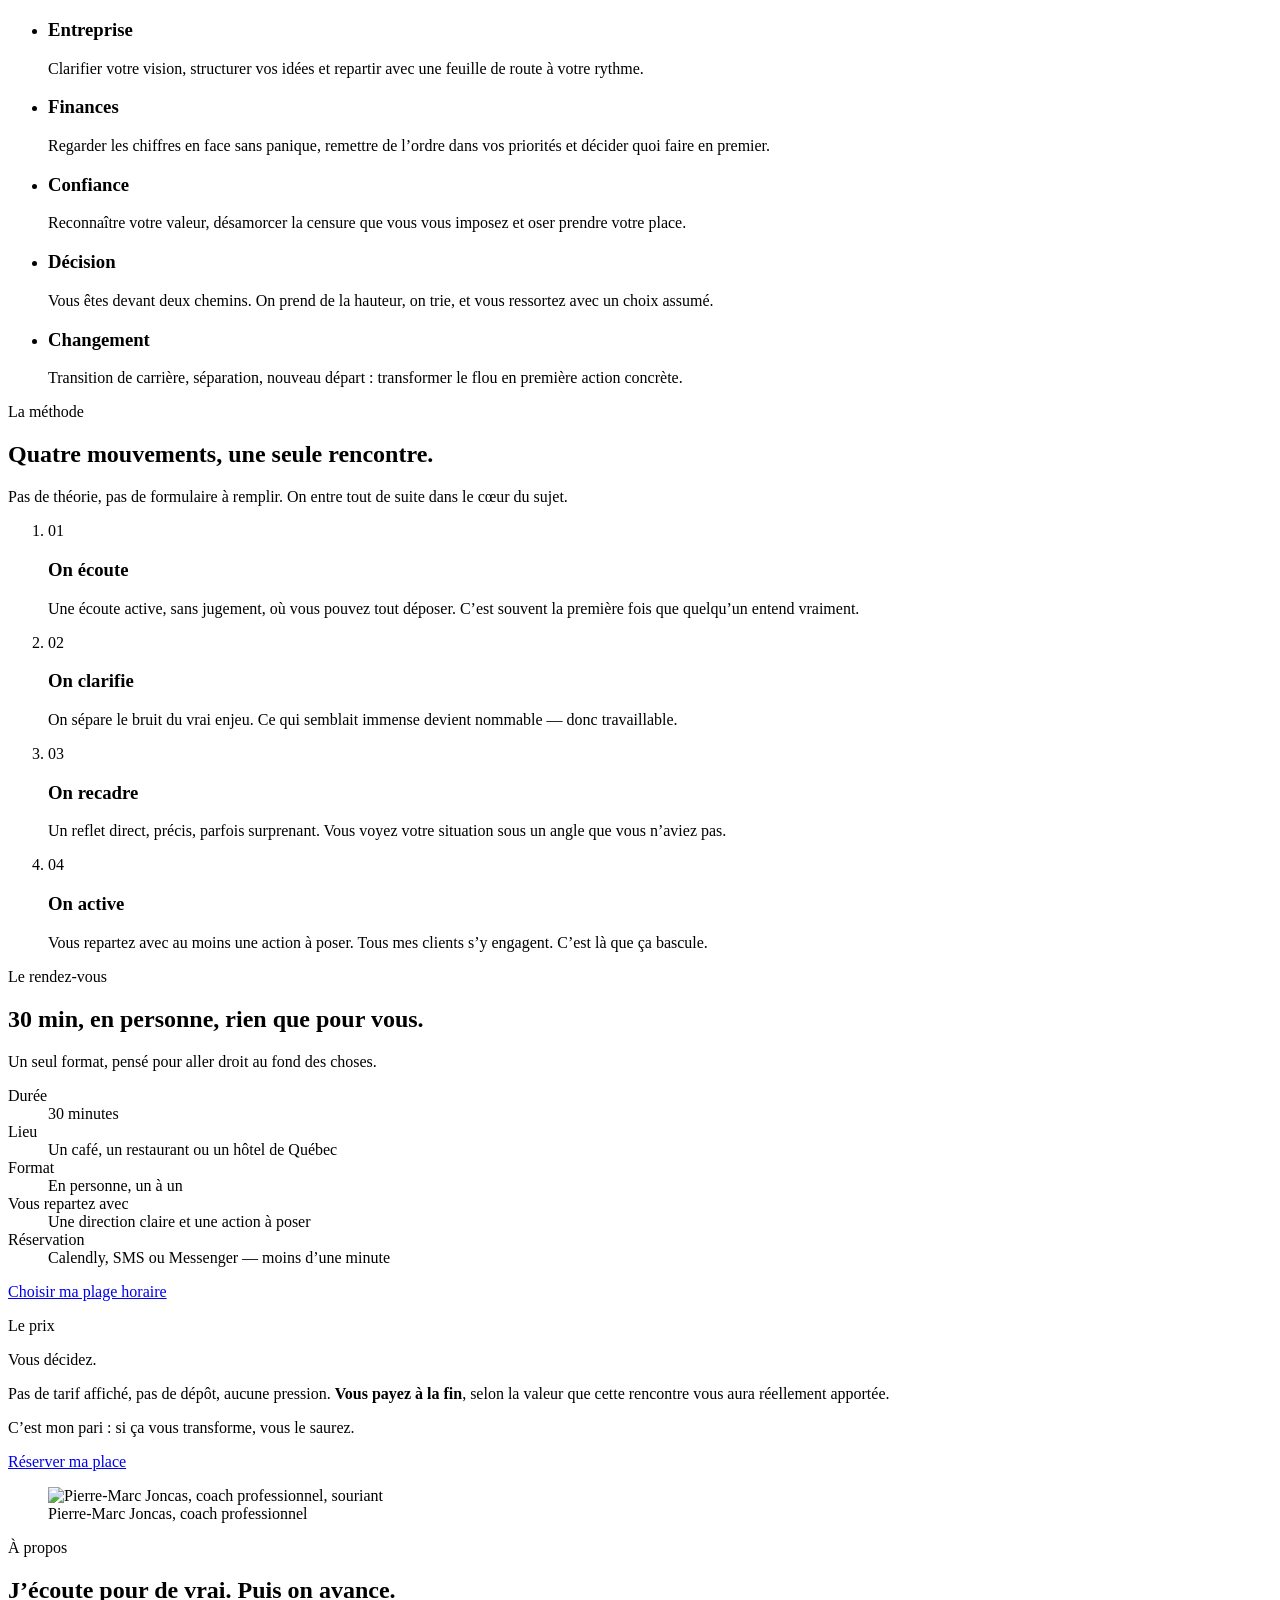
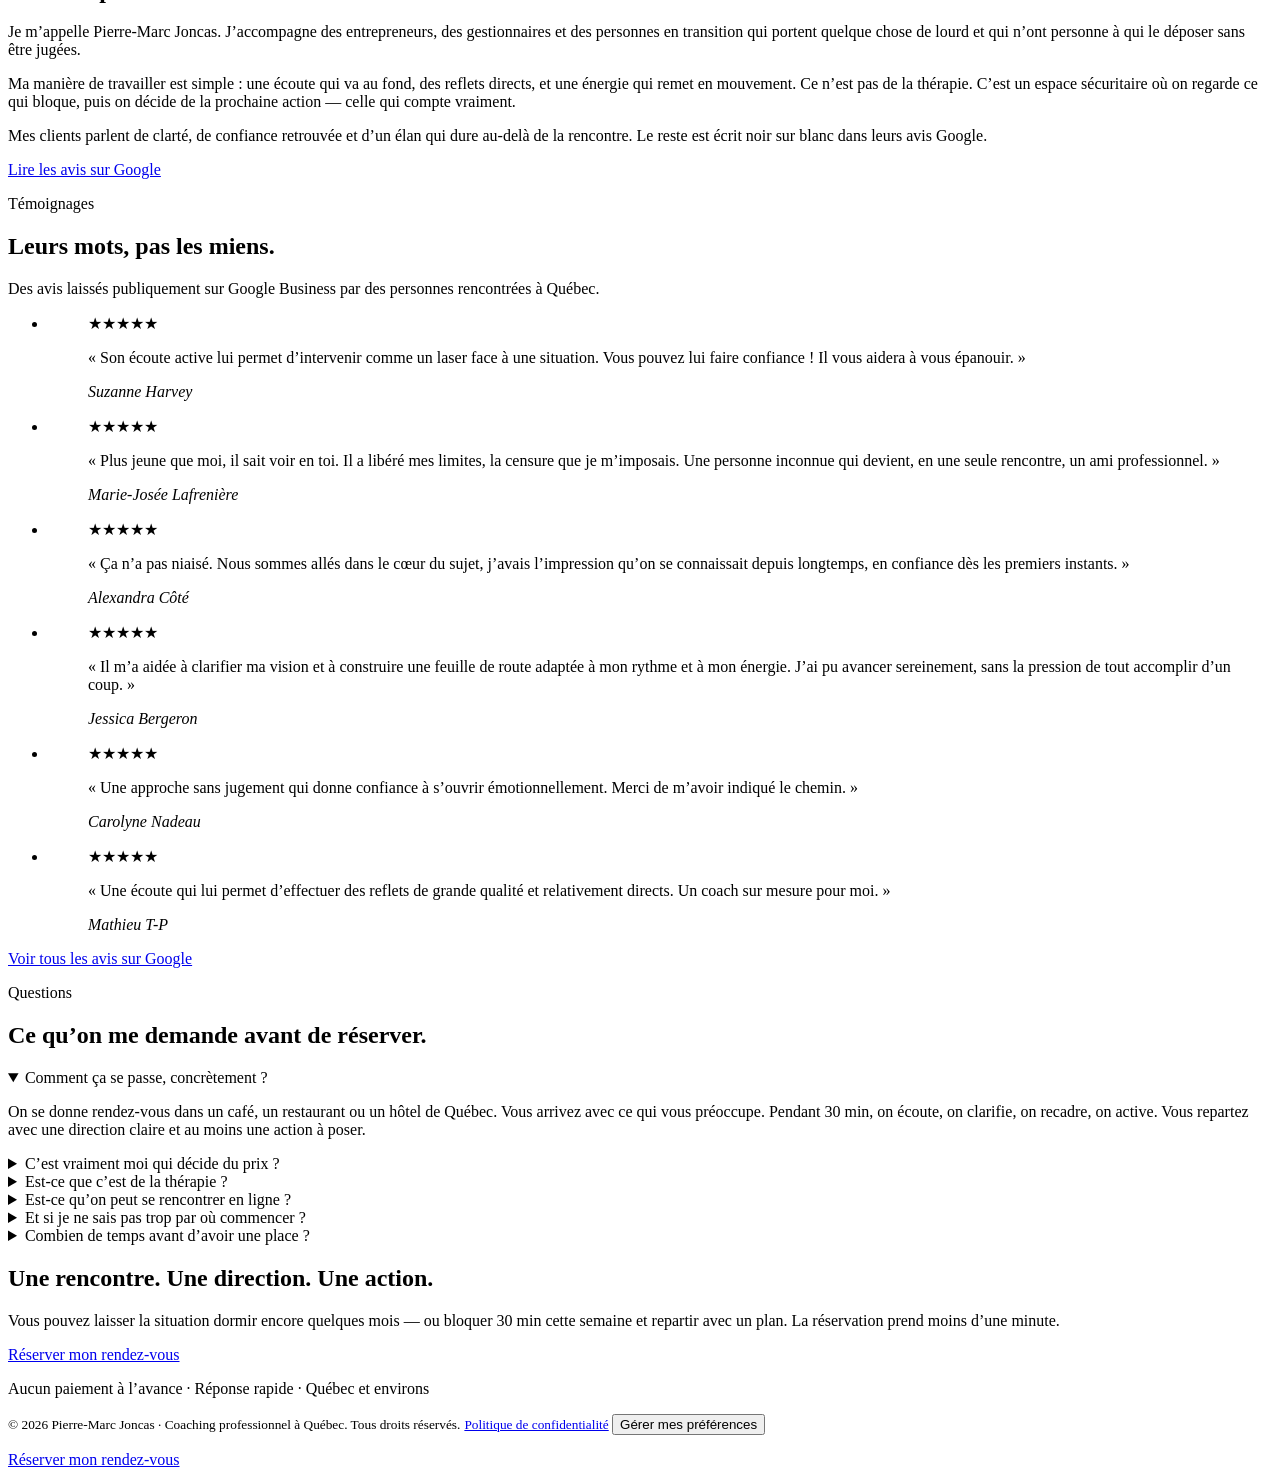
==== commit facf5861: "change 1h30 pour 30min" ====
--- a/public/index.html
+++ b/public/index.html
@@ -3,8 +3,8 @@
 <head>
 <meta charset="utf-8">
 <meta name="viewport" content="width=device-width, initial-scale=1">
-<title>Pierre-Marc Joncas | Coach professionnel à Québec — Rendez-vous privé de 1 h 30</title>
-<meta name="description" content="Remettez du mouvement dans votre vie. Rendez-vous privé de 1 h 30 d’écoute et d’activation de confiance, en présentiel à Québec. Couple, entreprise, finances, confiance, décision, changement. Vous décidez du montant à la fin.">
+<title>Pierre-Marc Joncas | Coach professionnel à Québec — Rendez-vous privé de 30 min</title>
+<meta name="description" content="Remettez du mouvement dans votre vie. Rendez-vous privé de 30 min d’écoute et d’activation de confiance, en présentiel à Québec. Couple, entreprise, finances, confiance, décision, changement. Vous décidez du montant à la fin.">
 <meta name="theme-color" content="#FBF7F0" media="(prefers-color-scheme: light)">
 <meta name="theme-color" content="#131211" media="(prefers-color-scheme: dark)">
 <link rel="canonical" href="https://pierremarcjoncas.com/">
@@ -12,7 +12,7 @@
 <meta property="og:type" content="website">
 <meta property="og:locale" content="fr_CA">
 <meta property="og:title" content="Pierre-Marc Joncas | Coach professionnel à Québec">
-<meta property="og:description" content="Un rendez-vous privé de 1 h 30 pour retrouver clarté, confiance et direction. En présentiel à Québec. Vous décidez de la valeur reçue.">
+<meta property="og:description" content="Un rendez-vous privé de 30 min pour retrouver clarté, confiance et direction. En présentiel à Québec. Vous décidez de la valeur reçue.">
 <meta property="og:url" content="https://pierremarcjoncas.com/">
 <meta property="og:image" content="https://pierremarcjoncas.com/assets/photo-pierre-marc.jpg">
 <meta property="og:image:width" content="1954">
@@ -40,7 +40,7 @@
   "@type": "LocalBusiness",
   "@id": "https://pierremarcjoncas.com/#business",
   "name": "Pierre-Marc Joncas | Coach Professionnel",
-  "description": "Coaching professionnel et coaching de vie à Québec. Rendez-vous privés de 1 h 30 d'écoute et d'activation de confiance, en présentiel.",
+  "description": "Coaching professionnel et coaching de vie à Québec. Rendez-vous privés de 30 min d'écoute et d'activation de confiance, en présentiel.",
   "url": "https://pierremarcjoncas.com/",
   "image": "https://pierremarcjoncas.com/assets/photo-pierre-marc.jpg",
   "telephone": "+1-581-234-1460",
@@ -96,7 +96,7 @@
     <h1>Remettez du <em>mouvement</em> dans votre vie.</h1>
 
     <p class="lead">
-      Un rendez-vous privé de <strong>1 h 30 d’écoute et d’activation de confiance</strong>, en présentiel
+      Un rendez-vous privé de <strong>30 min d’écoute et d’activation de confiance</strong>, en présentiel
       dans un café, un restaurant ou un hôtel de Québec. Vous arrivez avec ce qui vous préoccupe.
       Vous repartez avec de l’énergie, de la clarté et une direction.
     </p>
@@ -114,7 +114,7 @@
         <strong aria-label="5 étoiles sur 5">★★★★★</strong>
         <span><b>5,0</b> sur Google · 17 avis</span>
       </li>
-      <li><strong>1 h 30</strong><span>En personne, à Québec</span></li>
+      <li><strong>30 min</strong><span>En personne, à Québec</span></li>
       <li><strong>0 $ à l’avance</strong><span>Vous décidez de la valeur</span></li>
     </ul>
   </section>
@@ -188,12 +188,12 @@
   <section class="offre">
     <article class="offre-detail">
       <p class="tag">Le rendez-vous</p>
-      <h2>1 h 30, en personne, rien que pour vous.</h2>
+      <h2>30 min, en personne, rien que pour vous.</h2>
       <p class="offre-intro">Un seul format, pensé pour aller droit au fond des choses.</p>
 
       <dl class="fiche">
         <dt>Durée</dt>
-        <dd>90 minutes</dd>
+        <dd>30 minutes</dd>
 
         <dt>Lieu</dt>
         <dd>Un café, un restaurant ou un hôtel de Québec</dd>
@@ -321,7 +321,7 @@
 
     <details name="faq" open>
       <summary>Comment ça se passe, concrètement ?</summary>
-      <p>On se donne rendez-vous dans un café, un restaurant ou un hôtel de Québec. Vous arrivez avec ce qui vous préoccupe. Pendant 1 h 30, on écoute, on clarifie, on recadre, on active. Vous repartez avec une direction claire et au moins une action à poser.</p>
+      <p>On se donne rendez-vous dans un café, un restaurant ou un hôtel de Québec. Vous arrivez avec ce qui vous préoccupe. Pendant 30 min, on écoute, on clarifie, on recadre, on active. Vous repartez avec une direction claire et au moins une action à poser.</p>
     </details>
     <details name="faq">
       <summary>C’est vraiment moi qui décide du prix ?</summary>
@@ -348,7 +348,7 @@
   <section class="finale">
     <h2>Une rencontre. Une direction. Une action.</h2>
     <p>
-      Vous pouvez laisser la situation dormir encore quelques mois — ou bloquer 1 h 30 cette semaine
+      Vous pouvez laisser la situation dormir encore quelques mois — ou bloquer 30 min cette semaine
       et repartir avec un plan. La réservation prend moins d’une minute.
     </p>
     <p class="actions actions-center">
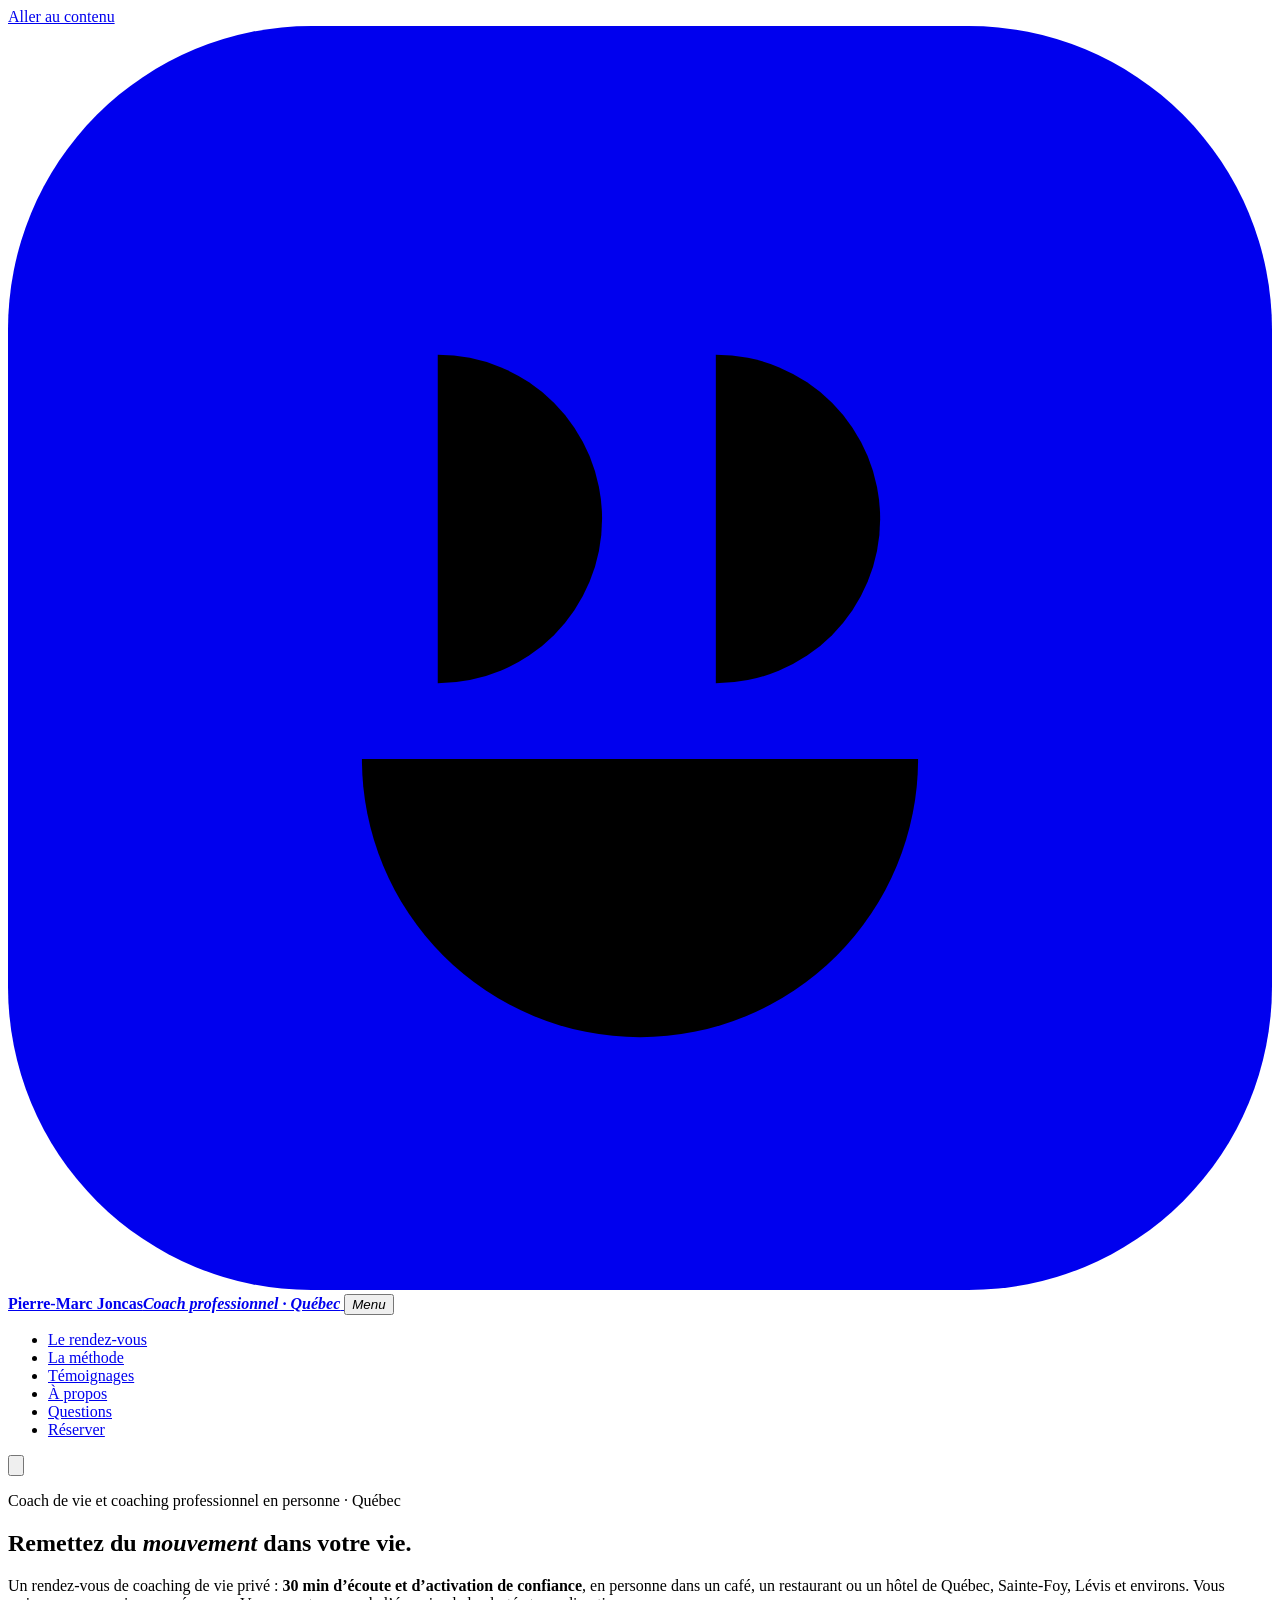
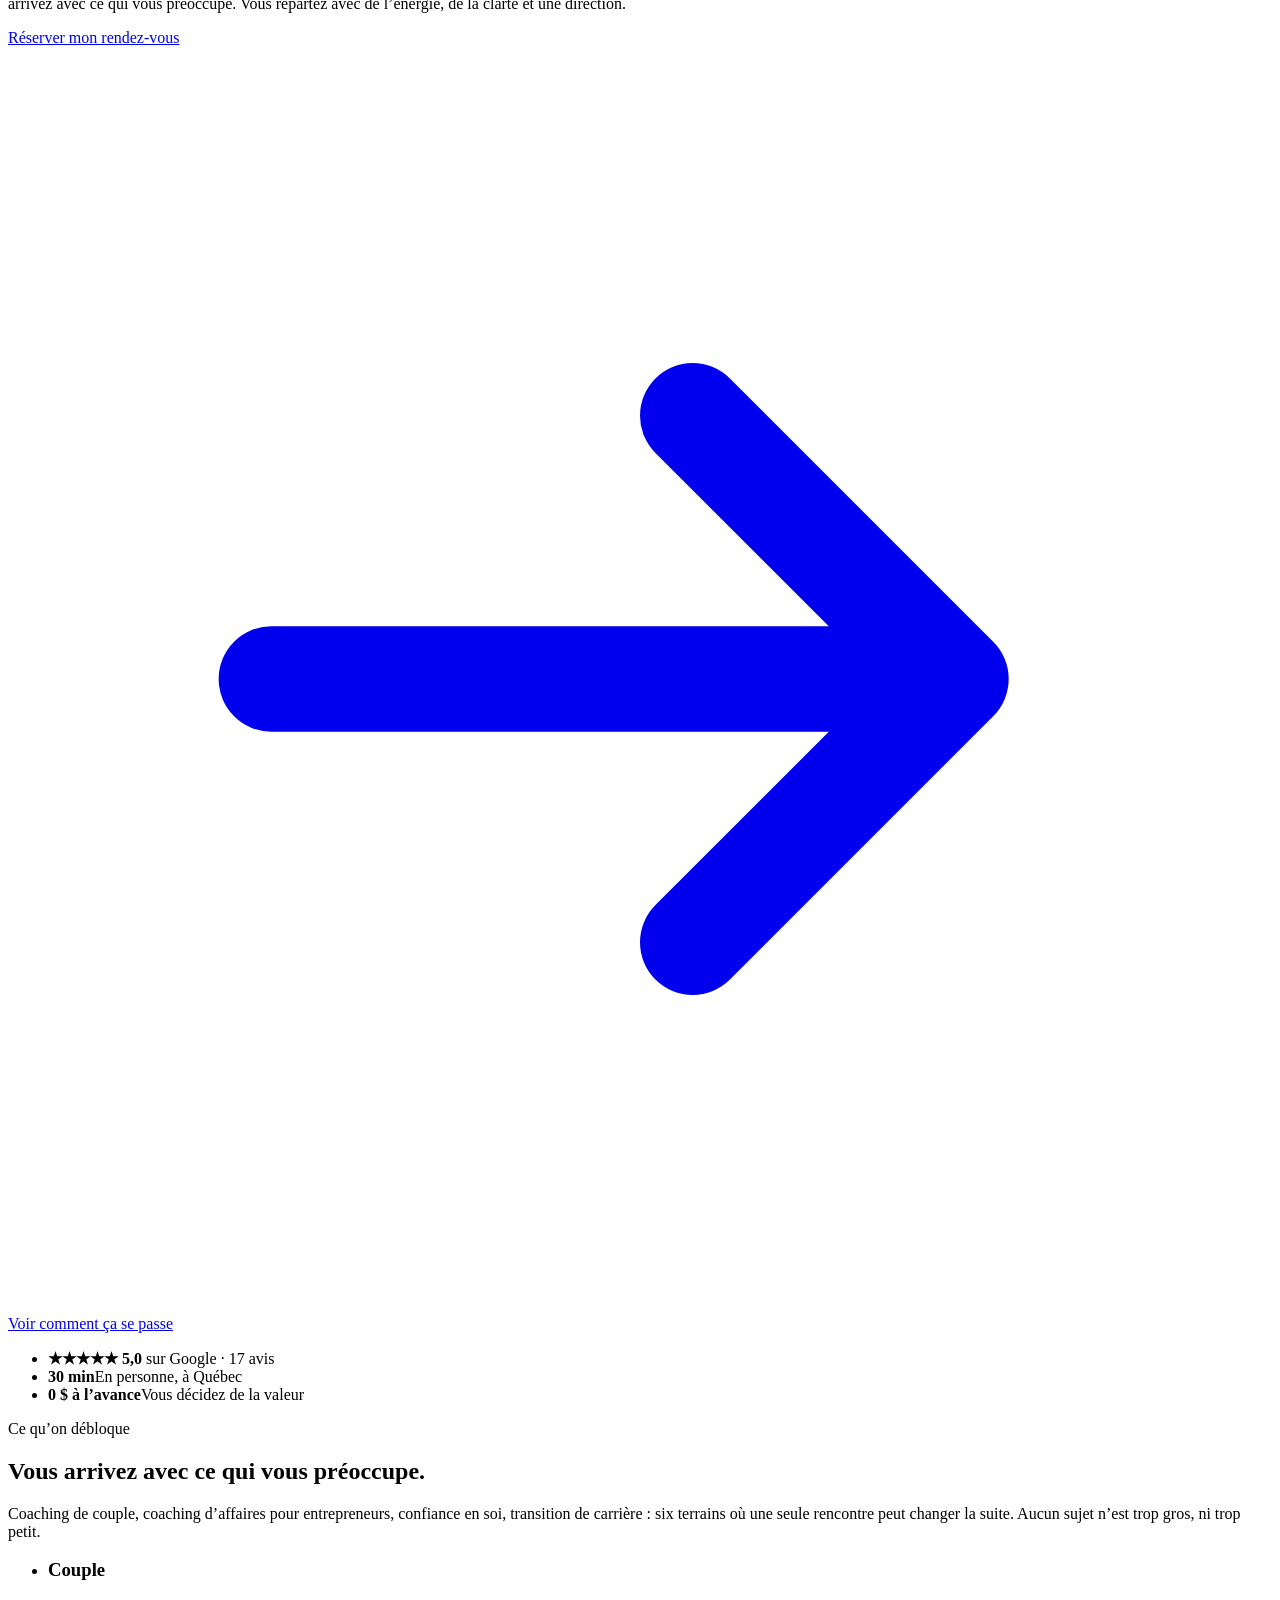
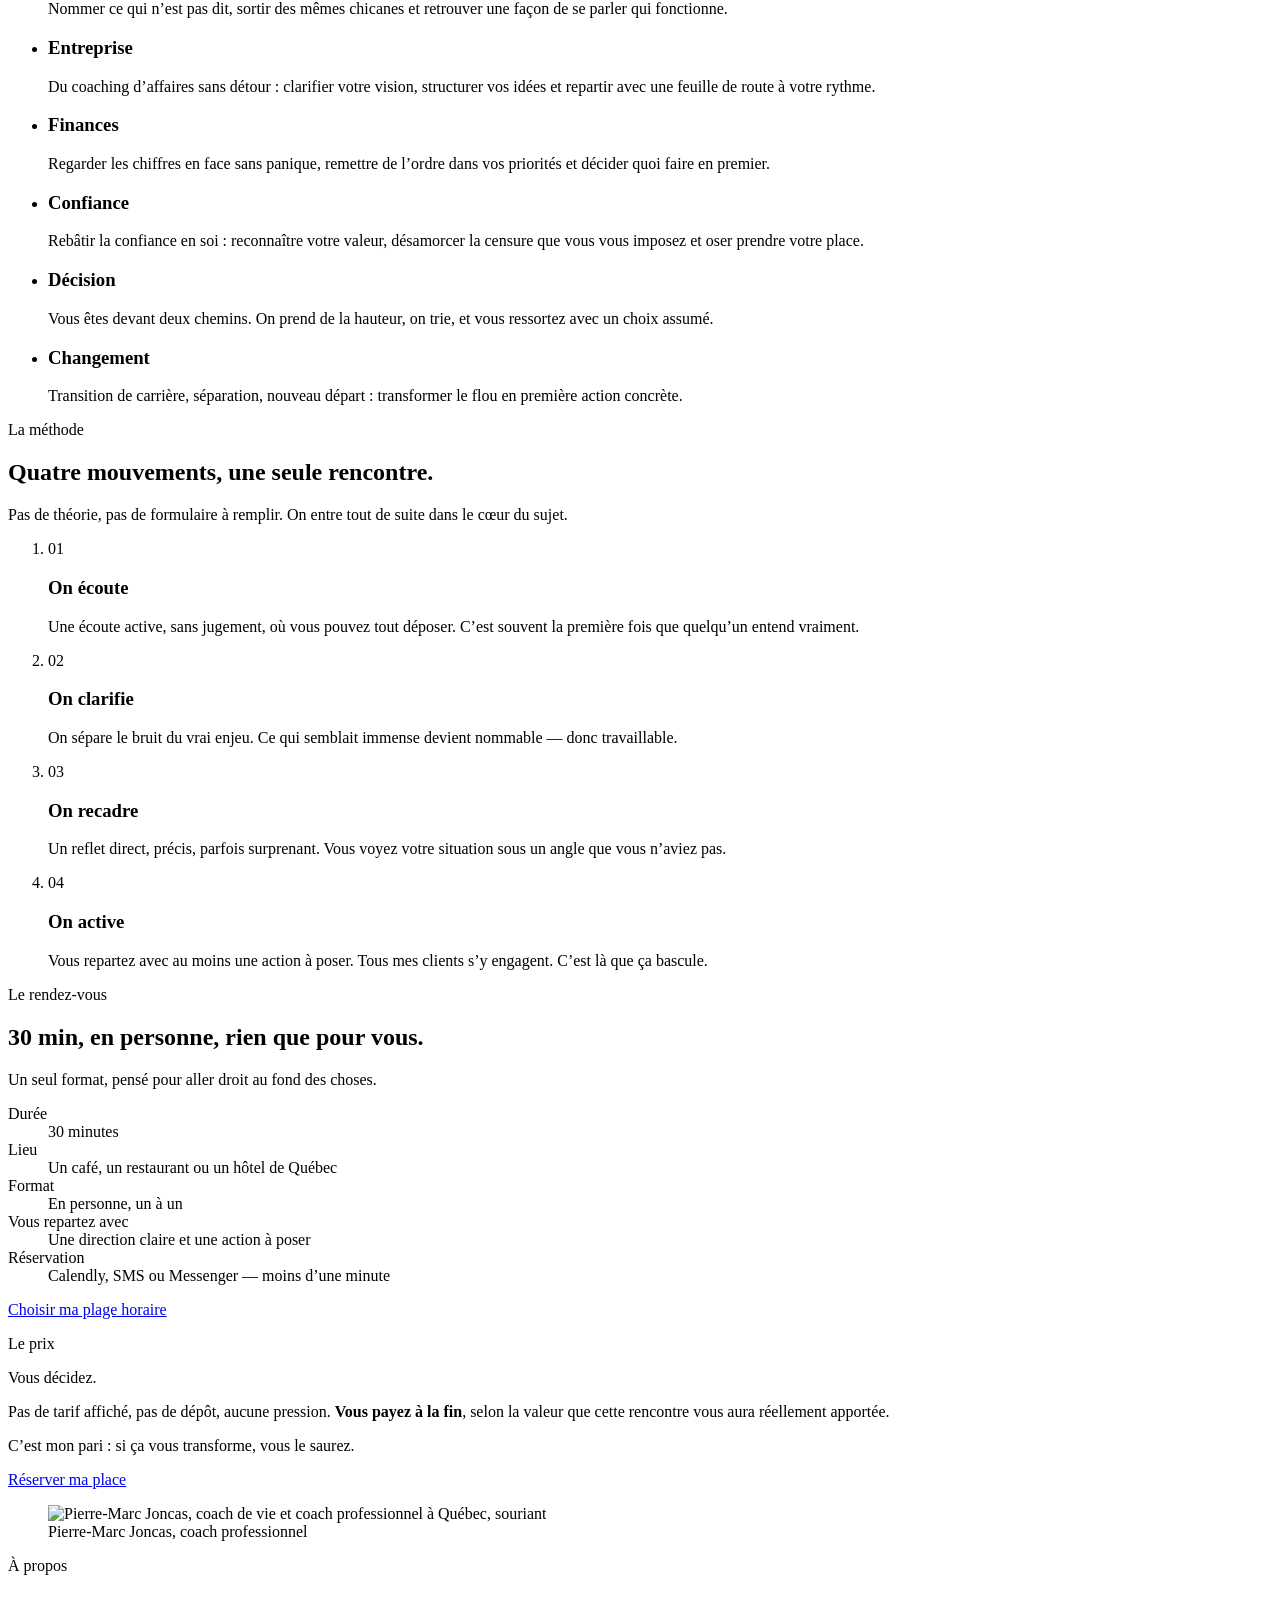
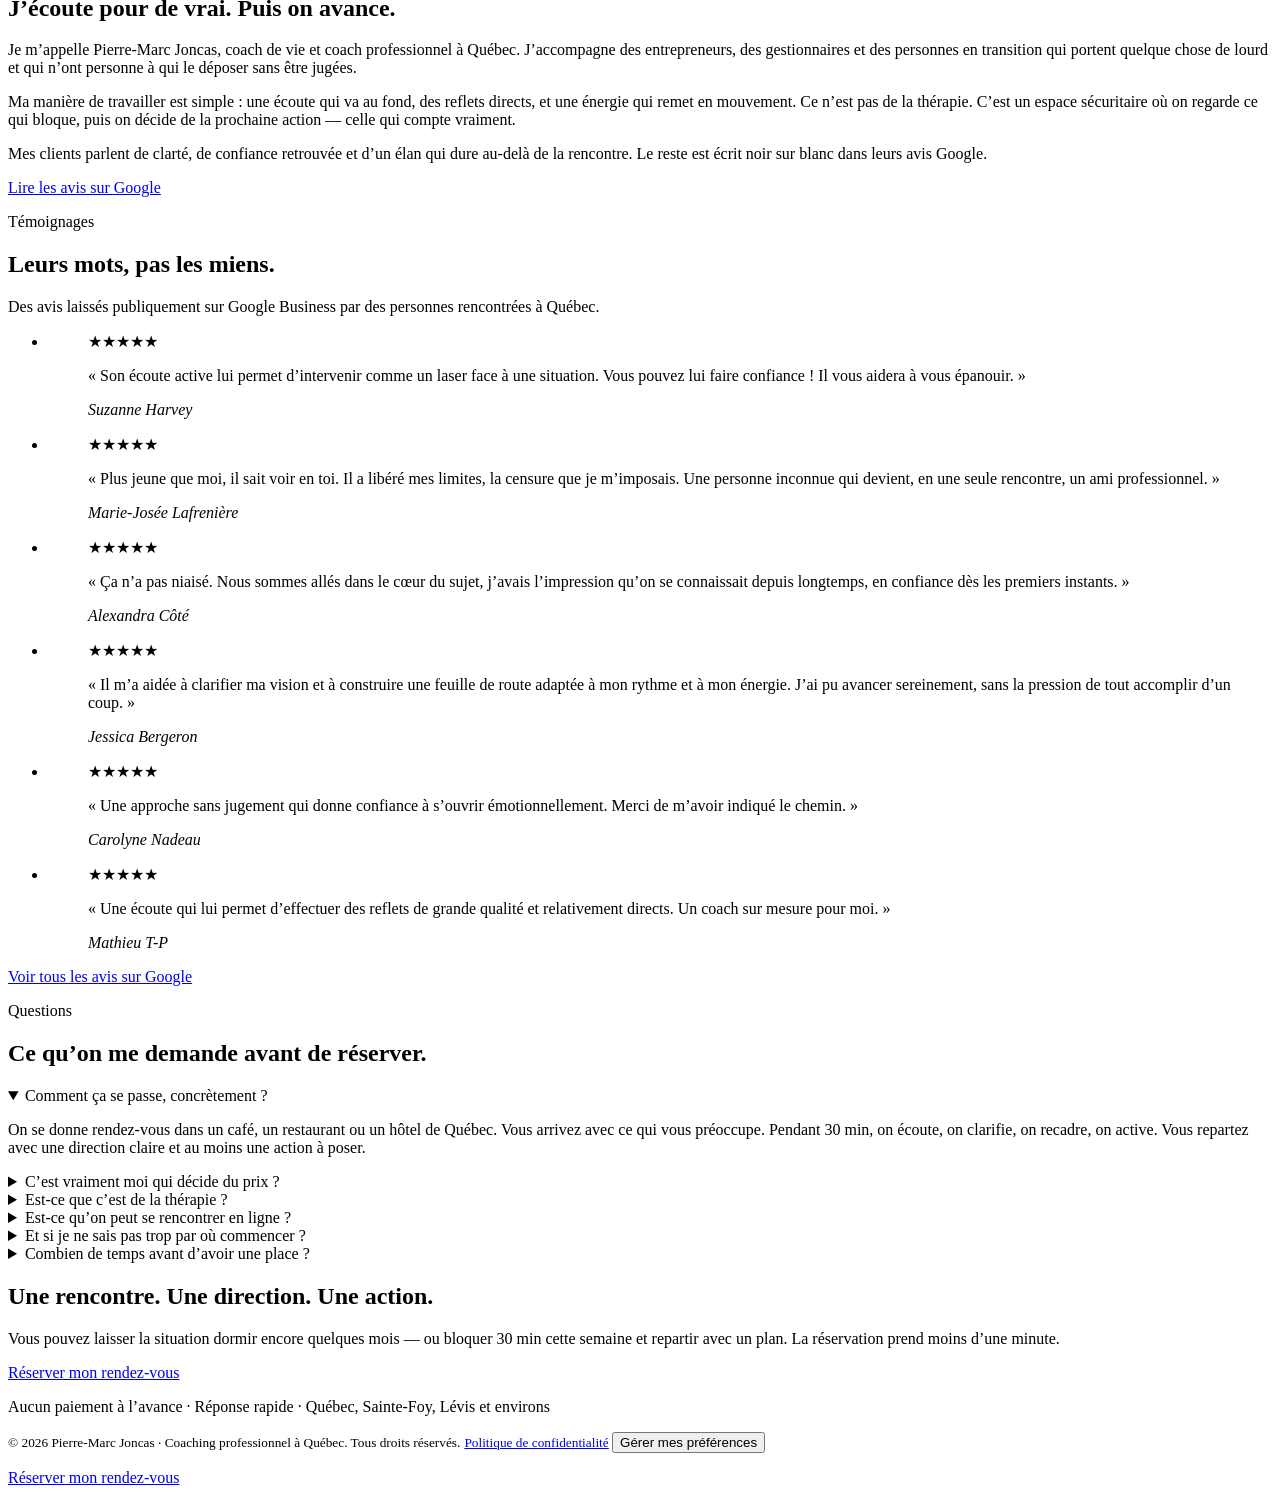
==== commit 4c978a63: "Seo and xml file added" ====
--- a/public/index.html
+++ b/public/index.html
@@ -3,22 +3,22 @@
 <head>
 <meta charset="utf-8">
 <meta name="viewport" content="width=device-width, initial-scale=1">
-<title>Pierre-Marc Joncas | Coach professionnel à Québec — Rendez-vous privé de 30 min</title>
-<meta name="description" content="Remettez du mouvement dans votre vie. Rendez-vous privé de 30 min d’écoute et d’activation de confiance, en présentiel à Québec. Couple, entreprise, finances, confiance, décision, changement. Vous décidez du montant à la fin.">
+<title>Coach de vie et coach professionnel à Québec | Pierre-Marc Joncas</title>
+<meta name="description" content="Coach de vie à Québec : rendez-vous privé de 30 min en personne pour retrouver confiance et direction. Couple, affaires, carrière. Vous décidez du prix.">
 <meta name="theme-color" content="#FBF7F0" media="(prefers-color-scheme: light)">
 <meta name="theme-color" content="#131211" media="(prefers-color-scheme: dark)">
 <link rel="canonical" href="https://pierremarcjoncas.com/">
 
 <meta property="og:type" content="website">
 <meta property="og:locale" content="fr_CA">
-<meta property="og:title" content="Pierre-Marc Joncas | Coach professionnel à Québec">
-<meta property="og:description" content="Un rendez-vous privé de 30 min pour retrouver clarté, confiance et direction. En présentiel à Québec. Vous décidez de la valeur reçue.">
+<meta property="og:title" content="Coach de vie et coach professionnel à Québec | Pierre-Marc Joncas">
+<meta property="og:description" content="Un rendez-vous privé de 30 min en personne pour retrouver clarté, confiance et direction. Québec, Sainte-Foy, Lévis et environs. Vous décidez du prix.">
 <meta property="og:url" content="https://pierremarcjoncas.com/">
 <meta property="og:image" content="https://pierremarcjoncas.com/assets/photo-pierre-marc.jpg">
 <meta property="og:image:width" content="1954">
 <meta property="og:image:height" content="1954">
 <meta name="twitter:card" content="summary_large_image">
-<meta property="og:image:alt" content="Pierre-Marc Joncas, coach professionnel à Québec">
+<meta property="og:image:alt" content="Pierre-Marc Joncas, coach de vie et coach professionnel à Québec">
 
 <link rel="icon" href="/assets/favicon.svg" type="image/svg+xml">
 <link rel="preconnect" href="https://fonts.googleapis.com">
@@ -37,14 +37,29 @@
 <script type="application/ld+json">
 {
   "@context": "https://schema.org",
-  "@type": "LocalBusiness",
+  "@type": ["LocalBusiness", "ProfessionalService"],
   "@id": "https://pierremarcjoncas.com/#business",
   "name": "Pierre-Marc Joncas | Coach Professionnel",
-  "description": "Coaching professionnel et coaching de vie à Québec. Rendez-vous privés de 30 min d'écoute et d'activation de confiance, en présentiel.",
+  "description": "Coach de vie et coach professionnel à Québec. Rendez-vous privés de 30 min d'écoute et d'activation de confiance, en personne : couple, affaires, finances, confiance en soi, décision, transition de carrière.",
   "url": "https://pierremarcjoncas.com/",
   "image": "https://pierremarcjoncas.com/assets/photo-pierre-marc.jpg",
   "telephone": "+1-581-234-1460",
-  "areaServed": { "@type": "City", "name": "Québec, QC, Canada" },
+  "areaServed": [
+    { "@type": "City", "name": "Québec" },
+    { "@type": "Place", "name": "Sainte-Foy" },
+    { "@type": "Place", "name": "Sillery" },
+    { "@type": "Place", "name": "Limoilou" },
+    { "@type": "Place", "name": "Charlesbourg" },
+    { "@type": "Place", "name": "Beauport" },
+    { "@type": "City", "name": "Lévis" }
+  ],
+  "knowsAbout": ["Coaching de vie", "Coaching professionnel", "Coaching d'affaires", "Coaching de couple", "Confiance en soi", "Transition de carrière", "Prise de décision"],
+  "founder": {
+    "@type": "Person",
+    "name": "Pierre-Marc Joncas",
+    "jobTitle": "Coach de vie et coach professionnel",
+    "image": "https://pierremarcjoncas.com/assets/photo-pierre-marc.jpg"
+  },
   "address": { "@type": "PostalAddress", "addressLocality": "Québec", "addressRegion": "QC", "addressCountry": "CA" },
   "priceRange": "Contribution volontaire",
   "aggregateRating": { "@type": "AggregateRating", "ratingValue": "5.0", "reviewCount": "17", "bestRating": "5" },
@@ -91,13 +106,13 @@
 <main id="contenu">
 
   <section class="hero">
-    <p class="eyebrow"><span class="dot" aria-hidden="true"></span> Coaching privé en présentiel · Québec</p>
+    <p class="eyebrow"><span class="dot" aria-hidden="true"></span> Coach de vie et coaching professionnel en personne · Québec</p>
 
     <h1>Remettez du <em>mouvement</em> dans votre vie.</h1>
 
     <p class="lead">
-      Un rendez-vous privé de <strong>30 min d’écoute et d’activation de confiance</strong>, en présentiel
-      dans un café, un restaurant ou un hôtel de Québec. Vous arrivez avec ce qui vous préoccupe.
+      Un rendez-vous de coaching de vie privé : <strong>30 min d’écoute et d’activation de confiance</strong>, en personne
+      dans un café, un restaurant ou un hôtel de Québec, Sainte-Foy, Lévis et environs. Vous arrivez avec ce qui vous préoccupe.
       Vous repartez avec de l’énergie, de la clarté et une direction.
     </p>
 
@@ -123,7 +138,7 @@
     <header class="sec-head">
       <p class="tag">Ce qu’on débloque</p>
       <h2>Vous arrivez avec ce qui vous préoccupe.</h2>
-      <p class="sub">Six terrains où une seule rencontre peut changer la suite. Aucun sujet n’est trop gros, ni trop petit.</p>
+      <p class="sub">Coaching de couple, coaching d’affaires pour entrepreneurs, confiance en soi, transition de carrière : six terrains où une seule rencontre peut changer la suite. Aucun sujet n’est trop gros, ni trop petit.</p>
     </header>
 
     <ul class="cards">
@@ -133,7 +148,7 @@
       </li>
       <li>
         <h3>Entreprise</h3>
-        <p>Clarifier votre vision, structurer vos idées et repartir avec une feuille de route à votre rythme.</p>
+        <p>Du coaching d’affaires sans détour : clarifier votre vision, structurer vos idées et repartir avec une feuille de route à votre rythme.</p>
       </li>
       <li>
         <h3>Finances</h3>
@@ -141,7 +156,7 @@
       </li>
       <li>
         <h3>Confiance</h3>
-        <p>Reconnaître votre valeur, désamorcer la censure que vous vous imposez et oser prendre votre place.</p>
+        <p>Rebâtir la confiance en soi : reconnaître votre valeur, désamorcer la censure que vous vous imposez et oser prendre votre place.</p>
       </li>
       <li>
         <h3>Décision</h3>
@@ -229,7 +244,7 @@
   <section id="a-propos" class="apropos">
     <figure>
       <img class="portrait" src="/assets/photo-pierre-marc.jpg"
-           alt="Pierre-Marc Joncas, coach professionnel, souriant"
+           alt="Pierre-Marc Joncas, coach de vie et coach professionnel à Québec, souriant"
            width="1954" height="1954" loading="lazy" decoding="async">
       <figcaption>Pierre-Marc Joncas, coach professionnel</figcaption>
     </figure>
@@ -238,7 +253,7 @@
       <p class="tag">À propos</p>
       <h2>J’écoute pour de vrai. Puis on avance.</h2>
       <p>
-        Je m’appelle Pierre-Marc Joncas. J’accompagne des entrepreneurs, des gestionnaires et des personnes
+        Je m’appelle Pierre-Marc Joncas, coach de vie et coach professionnel à Québec. J’accompagne des entrepreneurs, des gestionnaires et des personnes
         en transition qui portent quelque chose de lourd et qui n’ont personne à qui le déposer sans être jugées.
       </p>
       <p>
@@ -354,7 +369,7 @@
     <p class="actions actions-center">
       <a class="btn btn-primary btn-lg" href="https://calendly.com/pierremarcjoncas/appel-de-clarte" target="_blank" rel="noopener">Réserver mon rendez-vous</a>
     </p>
-    <p class="finale-note">Aucun paiement à l’avance · Réponse rapide · Québec et environs</p>
+    <p class="finale-note">Aucun paiement à l’avance · Réponse rapide · Québec, Sainte-Foy, Lévis et environs</p>
   </section>
 
 </main>
@@ -364,7 +379,7 @@
   <p class="copy">
     <small>© <span data-year>2026</span> Pierre-Marc Joncas · Coaching professionnel à Québec. Tous droits réservés.</small>
     <small class="copy-legal">
-      <a href="/politique-confidentialite.html">Politique de confidentialité</a>
+      <a href="/politique-confidentialite">Politique de confidentialité</a>
       <button type="button" data-consent-open>Gérer mes préférences</button>
     </small>
   </p>
@@ -386,7 +401,7 @@
     <button type="button" class="btn btn-ghost" data-consent="essential">Refuser</button>
   </p>
   <p class="consent-links">
-    <a href="/politique-confidentialite.html">Politique de confidentialité</a>
+    <a href="/politique-confidentialite">Politique de confidentialité</a>
   </p>
 </aside>
 
